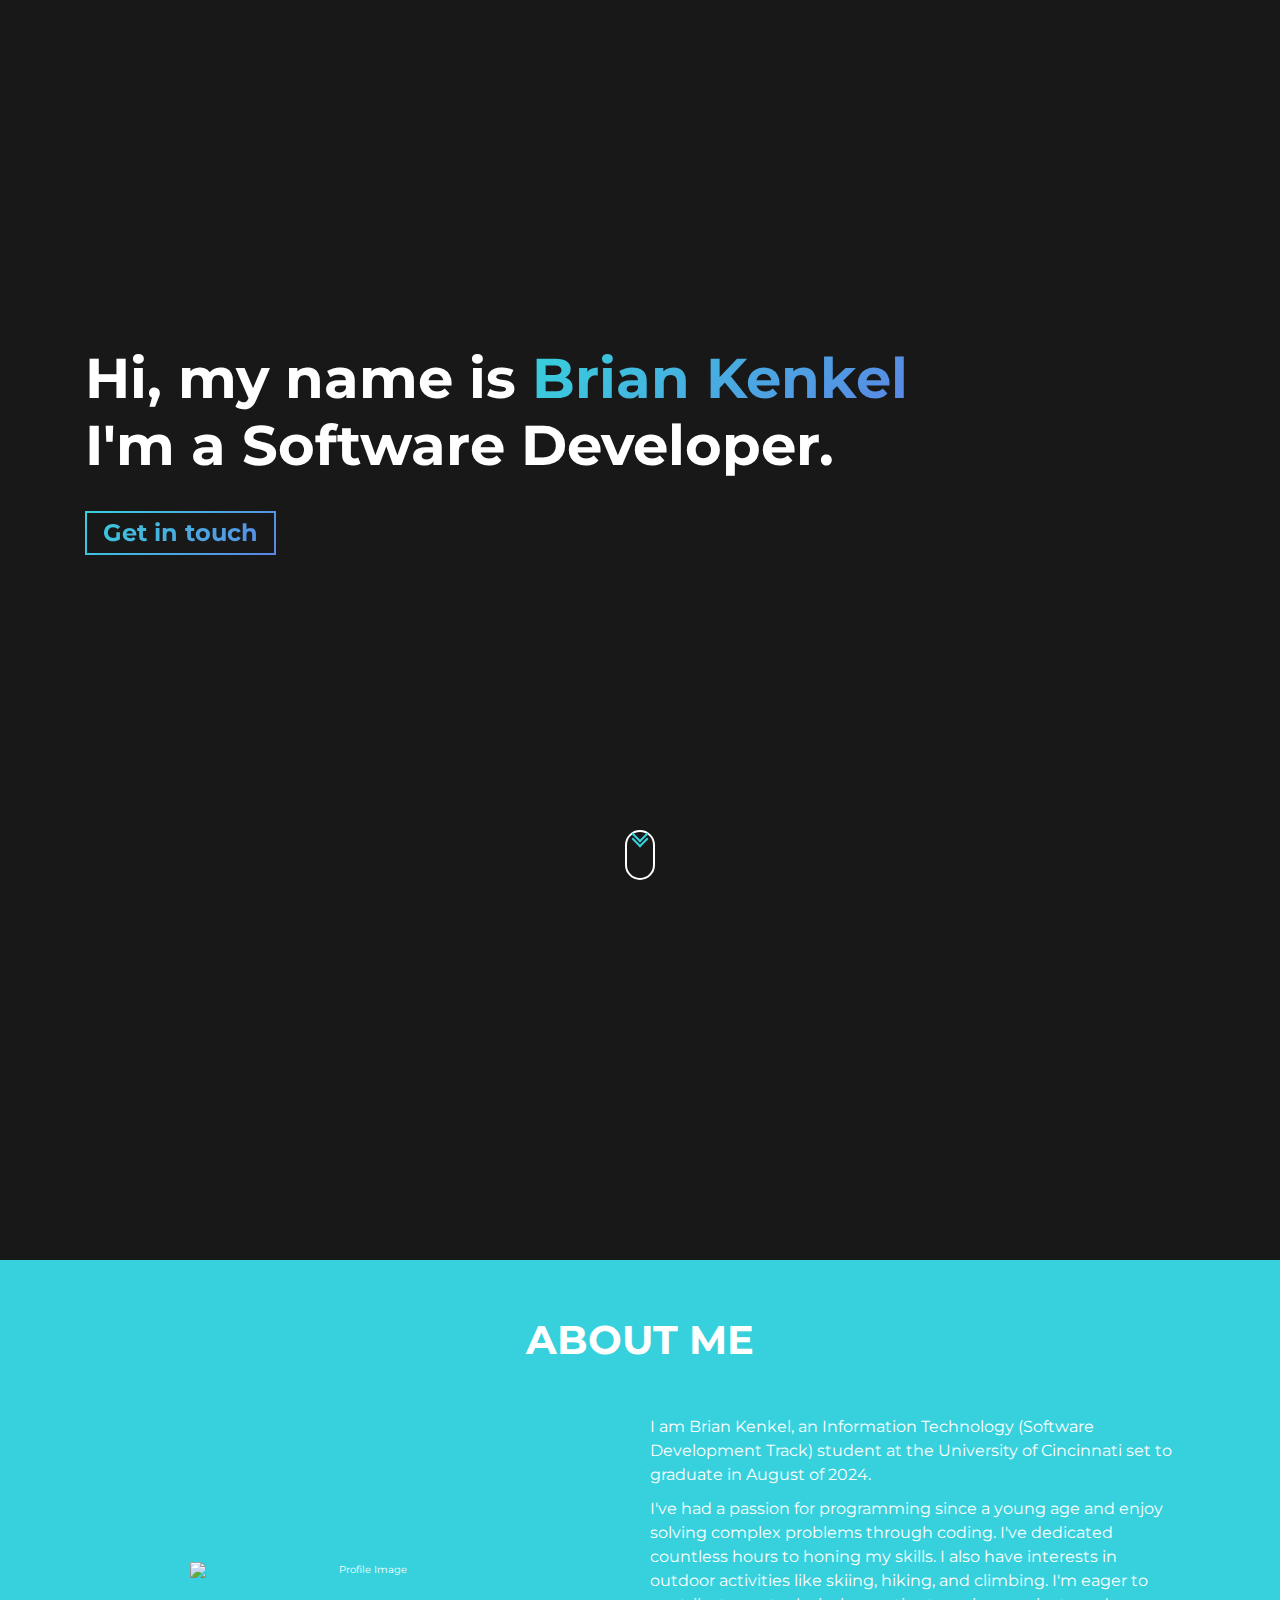
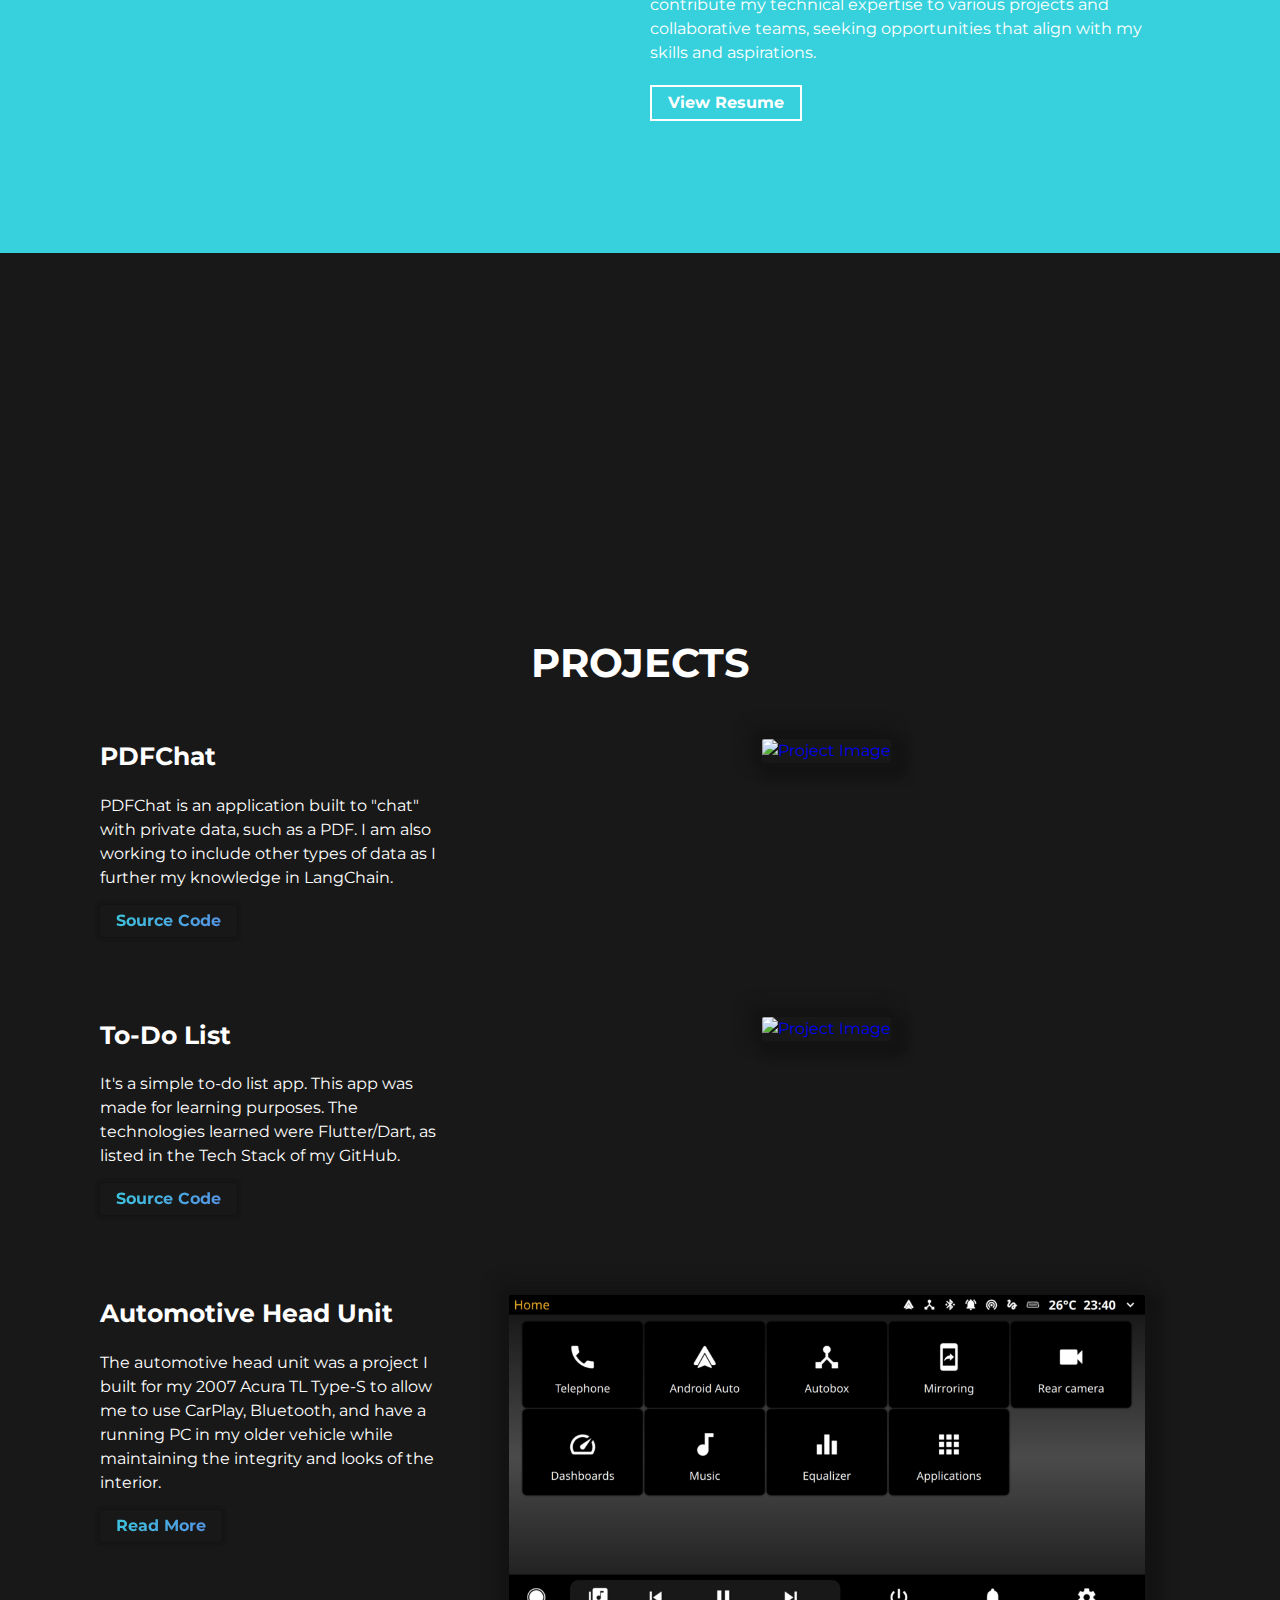
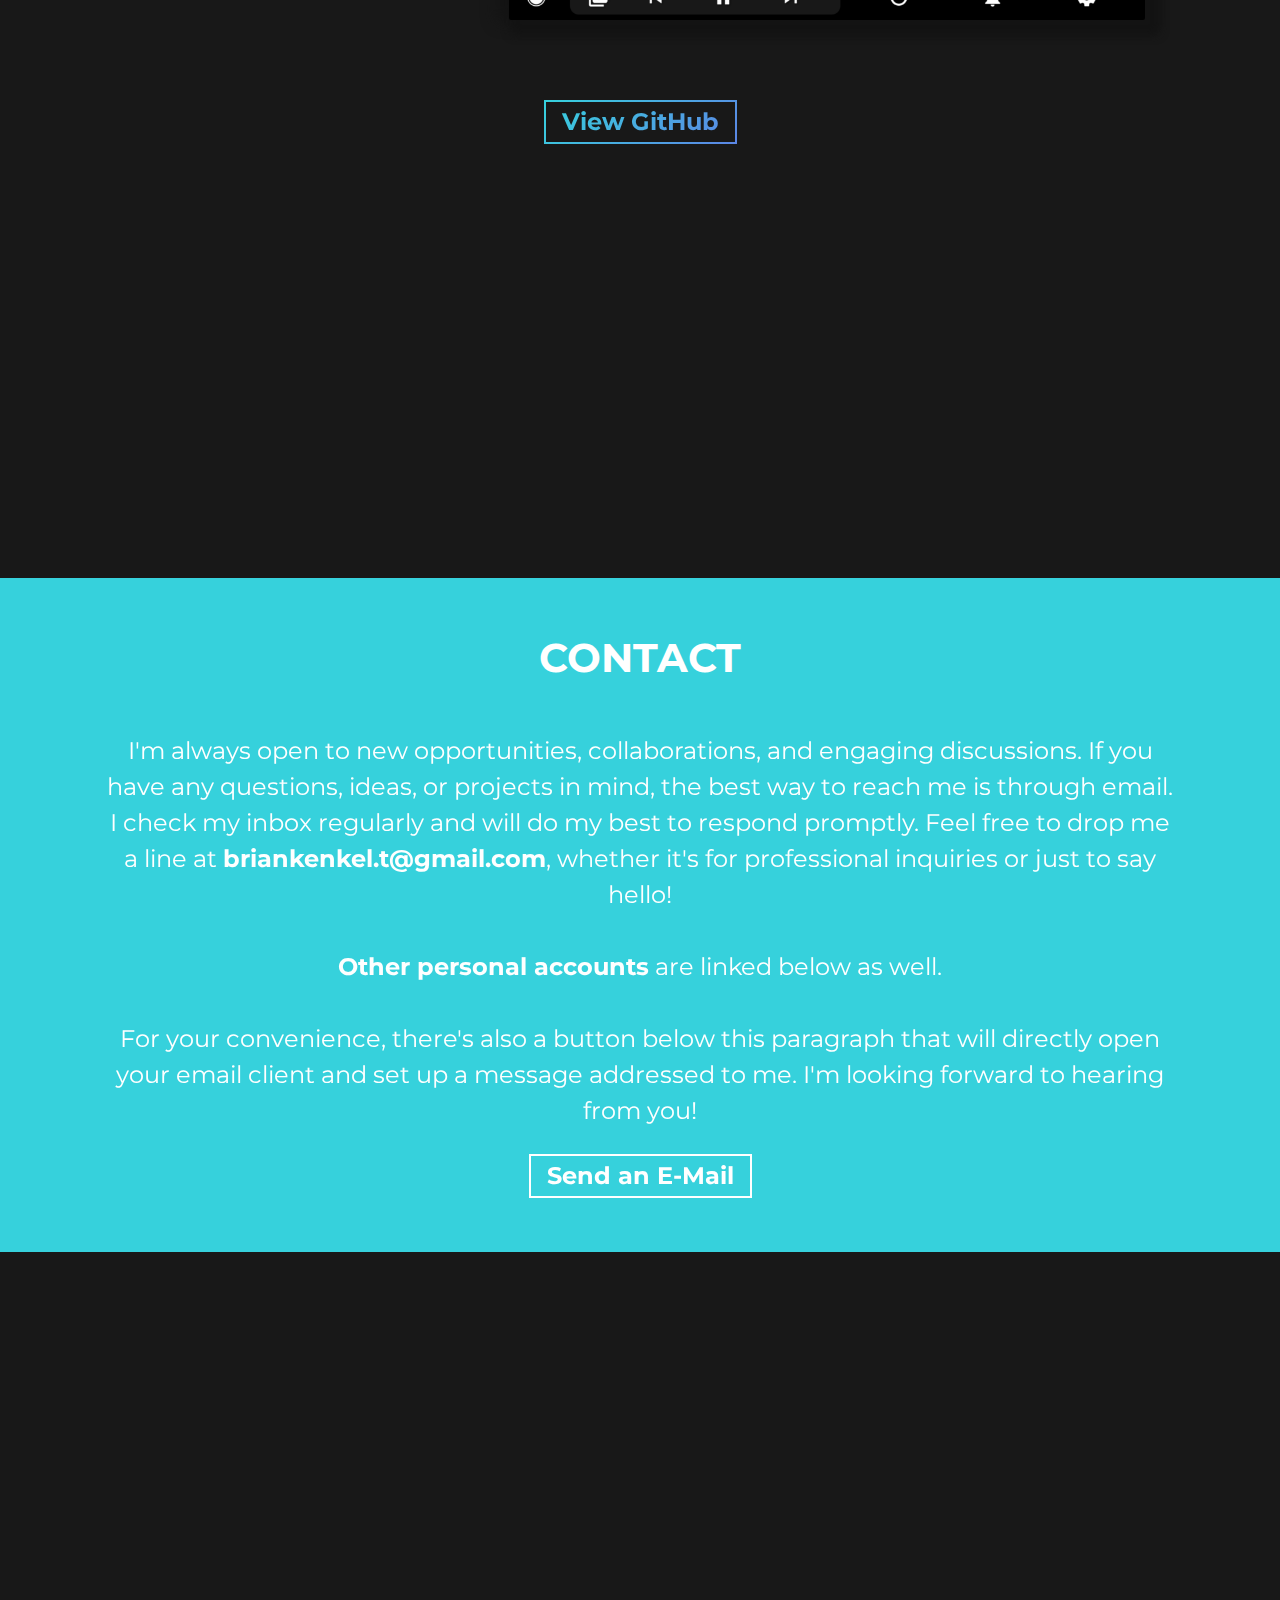
==== index.html @ a14799ef "created headunit page" ====
<!DOCTYPE html>
<html lang="en">
  <head>
    <meta charset="UTF-8" />
    <meta http-equiv="X-UA-Compatible" content="IE=edge" />
    <meta name="viewport" content="width=device-width, initial-scale=1.0" />
    <link rel="preconnect" href="https://fonts.gstatic.com" />
    <link rel="preconnect" href="https://cdnjs.cloudflare.com" />

    <title>Brian Kenkel | Software Developer</title>

    <meta name="keywords" content="bkenks, brian kenkel, C#, Python, 
    Java, SQL, HTML5, CSS, Visual Studio Code, Github/Git, 
    LangChain, Windows, Linux, Mac OS" />

    <meta name="description" content="Brian Kenkel | Software Developer" />

    <!-- tab logo  -->
    <link rel="icon" type="image/png" href="assets/code_icon.png" />

    <!-- primary color -->
    <meta name="theme-color" content="#36d1dc" />

    <!-- OPEN GRAPH / FACEBOOK -->
    <meta property="og:type" content="website" />
    <!-- url -->
    <meta property="og:url" content="https://bkenks.github.io/portfolio/" />
    <!-- title tag -->
    <meta property="og:title" content="Brian Kenkel | Software Developer" />
    <!-- Give a short description that'll show up when you/someone shares your portfolio on different platform -->
    <meta property="og:description" content="Brian Kenkel's super cool portfolio site." />
    <!-- thumbnail -->
    <meta
      property="og:image"
      content="./assets/profile_picture.jpg"
    />

    <!-- TWITTER -->
    <meta property="twitter:card" content="summary_large_image" />
    <!-- url -->
    <meta property="twitter:url" content="https://bkenks.github.io/portfolio/" />
    <!-- title -->
    <meta property="twitter:title" content="Brian Kenkel | Software Developer" />
    <!-- description -->
    <meta
      property="twitter:description"
      content="Hi, my name is Brian Kenkel and this is my portfolio site!"
    />
    <!-- thumbnail -->
    <meta
      property="twitter:image"
      content="./assets/profile_picture.jpg"
    />

    <!-- link tags -->
    <link rel="preload" as="style" href="./css/main.css" />
    <link rel="stylesheet" href="./css/main.css" />

    <!-- FontAwesome Icons link -->
    <link
      rel="stylesheet"
      href="https://cdnjs.cloudflare.com/ajax/libs/font-awesome/6.3.0/css/all.min.css"
      integrity="sha512-SzlrxWUlpfuzQ+pcUCosxcglQRNAq/DZjVsC0lE40xsADsfeQoEypE+enwcOiGjk/bSuGGKHEyjSoQ1zVisanQ=="
      crossorigin="anonymous"
      referrerpolicy="no-referrer"
    />
    <script defer src="./javascript/scrollreveal.min.js"></script>
    <script
      defer
      type="text/javascript"
      src="./javascript/scrollveal.js"
    ></script>

      <style>

        .spacer {
          aspect-ratio: 960/300;
          width: 100%;
          background-repeat: no-repeat;
          background-position: center;
          background-size: cover;
          margin: -20px 0px -20px 0px;
          border: 0px;
        }

        .wavegtb {
          background-image: url('assets/layered_waves_gtb.svg');
        }

        .wavebtg {
          background-image: url('assets/layered_waves_btg.svg');
        }

      </style>

  </head>
  <body>
    <!-- Hero Section -->
    <div id="hero">
      <section class="container">
        <h1 class="hero-title">
          Hi, my name is <span class="text-color-main name">Brian Kenkel</span>
          <br />
          I'm a Software Developer.
        </h1>
        <p class="hero-cta">
          <a class="cta-btn cta-btn--hero" href="#contact">Get in touch</a>
        </p>
      </section>
      <a href="#about" class="scroll-down-link" aria-label="scroll-down">
        <div class="scroll-down"></div
      ></a>
    </div>
    <!-- /END Hero Section -->

    <div class="spacer wavegtb"></div>
    
    <!-- About Section -->
    <section id="about">
      <div class="container">
        <h2 class="section-title">About Me</h2>
        <div class="row about-wrapper">
          <div class="about-wrapper__image">
            <img
              class="img-fluid"
              src="./assets/profile_picture.jpg"
              alt="Profile Image"
            />
          </div>
          <div class="about-wrapper__info">
            <p class="about-wrapper__info-text">
                I am Brian Kenkel, an Information Technology (Software Development Track) 
                student at the University of Cincinnati set to graduate in August of 2024.
            </p>
            <p class="about-wrapper__info-text">
                I've had a passion for programming since a young age and enjoy solving complex problems 
                through coding. I've dedicated countless hours to honing my skills. I also have 
                interests in outdoor activities like skiing, hiking, and climbing. 
                I'm eager to contribute my technical expertise to various projects 
                and collaborative teams, seeking opportunities 
                that align with my skills and aspirations.
            </p>
            <span class="about-wrapper__cta">
              <a href="resume/Brian Kenkel's Resume.pdf" class="cta-btn cta-btn--resume" target="_blank" rel="noopener noreferrer">View Resume</a>
            </span>
          </div>
        </div>
      </div>
    </section>
    <!-- /END About Section -->

    <div class="spacer wavebtg"></div>

    <!--Projects Section-->
    <section id="projects">
      <div class="container">
        <div class="project-wrapper">
          <h2 class="section-title dark-blue-text">Projects</h2>

          <!-- Each .row is a project -->
          <article class="row">
            <div class="project-wrapper__text">
              <h3 class="project-wrapper__text-title">PDFChat</h3>
              <p class="project-wrapper__text-info">
                PDFChat is an application built to "chat" with private data, such as a PDF. 
                I am also working to include other types of data as I further my knowledge 
                in LangChain.
              </p>
              <div class="project-wrapper__text-btns">
                <a href="https://github.com/bkenks/PDFChat" target="_blank" class="source-code-btn text-color-main"
                  >Source Code</a
                >
              </div>
            </div>

            <div class="project-wrapper__image">
              <a href="https://github.com/bkenks/PDFChat/blob/main/images/screenshot.png" target="_blank" rel="noopener noreferrer">
                <div class="thumbnail rounded">
                    <img
                      src="./assets/pdfchat_screenshot.png"
                      class="img-fluid"
                      alt="Project Image"
                      width="1366"
                      height="767"
                    />
                </div>
              </a>
            </div>
          </article>
          <!-- /END Project -->

          <!-- Each .row is a project -->
          <article class="row">
            <div class="project-wrapper__text">
              <h3 class="project-wrapper__text-title">To-Do List</h3>
              <p class="project-wrapper__text-info">
                It's a simple to-do list app. This app was made for learning purposes. The technologies learned were Flutter/Dart, as listed in the Tech Stack of my GitHub.
              </p>
              <div class="project-wrapper__text-btns">
                <a href="https://github.com/bkenks/TodoMobileApp" target="_blank" class="source-code-btn text-color-main"
                  >Source Code</a
                >
              </div>
            </div>

            <div class="project-wrapper__image">
              <a href="#" target="_blank" rel="noopener noreferrer">
                <div class="thumbnail">
                    <img
                      src="./assets/todo_screenshot.png"
                      class="img-fluid-mobileapp rounded"
                      alt="Project Image"
                      width="372"
                      height="767"
                    />
                </div>
              </a>
            </div>
          </article>
          <!-- /END Project -->

          <!-- Each .row is a project -->
          <article class="row">
            <div class="project-wrapper__text">
              <h3 class="project-wrapper__text-title">Automotive Head Unit</h3>
              <p class="project-wrapper__text-info">
                The automotive head unit was a project I built for my 2007 Acura TL Type-S 
                to allow me to use CarPlay, Bluetooth, and have a running PC in my older 
                vehicle while maintaining the integrity and looks of the interior.
              </p>
              <div class="project-wrapper__text-btns">
                <a href="https://github.com/bkenks/PDFChat" target="_blank" class="source-code-btn text-color-main"
                  >Read More</a
                >
              </div>
            </div>

            <div class="project-wrapper__image">
              <a href="#" target="_blank" rel="noopener noreferrer">
                <div class="thumbnail rounded">
                    <img
                      src="./assets/openauto.png"
                      class="img-fluid"
                      alt="Project Image"
                      width="1366"
                      height="767"
                    />
                </div>
              </a>
            </div>
          </article>
          <!-- /END Project -->


          <a href="https://github.com/bkenks" class="cta-btn cta-btn--github">View GitHub</a>
        </div>
      </div>
    </section>
    <!-- End Projects Section -->

    <div class="spacer wavegtb"></div>

    <!-- Contact Section -->
    <section id="contact">
      <div class="container">
        <h2 class="section-title contact">Contact</h2>
        <div class="contact-wrapper">
          <p class="contact-wrapper__text">
            I'm always open to new opportunities, collaborations, and engaging discussions. 
            If you have any questions, ideas, or projects in mind, the best way to reach me is through email. 
            I check my inbox regularly and will do my best to respond promptly. 
            Feel free to drop me a line at <b>briankenkel.t@gmail.com</b>, whether it's for professional inquiries or just to say hello! 
            <br><br><b>Other personal accounts</b> are linked below as well. <br><br>
            For your convenience, there's also a button below this paragraph that will directly open your email client and set up a message addressed to me. 
            I'm looking forward to hearing from you!
          </p>
          <a href="mailto:briankenkel.t@gmail.com" class="cta-btn cta-btn--resume">Send an E-Mail</a>
        </div>
      </div>
    </section>
    <!-- END Contact Section -->

    <div class="spacer wavebtg"></div>

    <!-- Footer Section -->
    <footer class="footer">
      <div class="container">
        <a href="#hero" class="back-to-top" aria-label="go back to top">
          <i class="fa fa-angle-up fa-2x" aria-hidden="true"></i>
        </a>
        <div class="social-links">
          <a
            href="https://www.instagram.com/_briankenkel/"
            target="_blank"
            rel="noopener noreferrer"
            aria-label="instagram"
          >
            <i class="fa-brands fa-instagram"></i>
          </a>
          <a
            href="https://www.linkedin.com/in/briankenkel/"
            target="_blank"
            rel="noopener noreferrer"
            aria-label="linkedin"
          >
            <i class="fa-brands fa-linkedin"></i>
          </a>
          <a
            href="https://github.com/bkenks"
            target="_blank"
            rel="noopener noreferrer"
            aria-label="github"
          >
            <i class="fa-brands fa-github"></i>
          </a>
        </div>
      </div>
    </footer>
    <!-- END Footer Section -->

    <script>
      document.getElementById("year").textContent = new Date().getFullYear()
    </script>
    <script src="./javascript/vanilla-tilt.min.js"></script>
    <script type="text/javascript" src="./javascript/valtilt.js"></script>
    <script type="text/javascript" src="https://res.cloudinary.com/veseylab/raw/upload/v1684982764/magicmouse-2.0.0.cdn.min.js"></script>
    <script type="text/javascript">
            options = {
            "cursorOuter": "circle-basic",
            "hoverEffect": "circle-move",
            "hoverItemMove": false,
            "defaultCursor": false,
            "outerWidth": 30,
            "outerHeight": 30
              };
            magicMouse(options);
    </script>
  </body>
</html>
---- css/main.css ----
@import"https://fonts.googleapis.com/css2?family=Montserrat:wght@400;700&display=swap";*{cursor:none !important;margin:0;padding:0;box-sizing:border-box;font-family:"Montserrat",sans-serif}html{font-size:62.5%;scroll-behavior:smooth}body{text-align:center;line-height:1.5;background-color:#181818}h1{font-weight:700}p,a{font-size:1.6rem}a{text-decoration:none}a:hover{transition:all .3s ease-in-out}.section-title{margin-bottom:4.5rem;font-size:4rem;text-transform:uppercase}@media(max-width: 37.5em){.section-title{font-size:2.8rem}}.dark-blue-color{color:#272341}.text-color-main{color:#36d1dc;-webkit-text-fill-color:#36d1dc}@supports((-webkit-background-clip: text) or (background-clip: text)) or (-webkit-background-clip: text){.text-color-main{background-image:linear-gradient(135deg, #36d1dc 0%, #5b86e5 100%);-webkit-background-clip:text;background-clip:text;-webkit-text-fill-color:rgba(0,0,0,0);color:rgba(0,0,0,0)}}@media(max-width: 37.5em){.text-color-main{margin:0;background-image:none;-webkit-text-fill-color:#36d1dc;box-shadow:none}}.cta-btn{display:inline-block;position:relative;padding:.8rem 1.6rem;font-weight:bold;line-height:1;z-index:1;overflow:hidden;border-radius:3px;transition:all cubic-bezier(0.19, 1, 0.22, 1) .6s}.cta-btn:hover{box-shadow:1.5px 1.5px 3px rgba(174,174,192,.4),-1px -1px 3px #fff}@media(max-width: 37.5em){.cta-btn:hover{box-shadow:none}}.cta-btn::after{content:"";display:block;position:absolute;background-image:linear-gradient(135deg, #36d1dc 0%, #5b86e5 100%);width:0px;height:100%;left:0;top:0;z-index:-1;transition:all cubic-bezier(0.19, 1, 0.22, 1) .6s}@media(max-width: 37.5em){.cta-btn::after{width:0;height:0;background-image:none}}.source-code-btn{display:inline-block;position:relative;padding:.8rem 1.6rem;font-weight:bold;line-height:1;z-index:1;overflow:hidden;border-radius:3px;box-shadow:0px 0px 4px #131313,0px 0px 4px #141414;transition:all cubic-bezier(0.19, 1, 0.22, 1) .6s}.source-code-btn:hover{box-shadow:7px 7px 10px #131313,-7px -7px 10px #141414;transform:scale(1.01) translateY(-0.5px)}.source-code-btn::after{content:"";display:block;position:absolute;background-image:linear-gradient(135deg, #36d1dc 0%, #5b86e5 100%);width:0px;height:100%;left:0;top:0;z-index:-1;transition:all cubic-bezier(0.19, 1, 0.22, 1) .6s}.cta-btn--hero{color:#36d1dc;-webkit-text-fill-color:#36d1dc;border:2px solid rgba(0,0,0,0);-o-border-image:linear-gradient(135deg, #36d1dc 0%, #5b86e5 100%);border-image:linear-gradient(135deg, #36d1dc 0%, #5b86e5 100%);border-image-slice:1}@supports((-webkit-background-clip: text) or (background-clip: text)) or (-webkit-background-clip: text){.cta-btn--hero{background-image:linear-gradient(135deg, #36d1dc 0%, #5b86e5 100%);-webkit-background-clip:text;background-clip:text;-webkit-text-fill-color:rgba(0,0,0,0);color:rgba(0,0,0,0)}}@media screen and (-ms-high-contrast: active),screen and (-ms-high-contrast: none){.cta-btn--hero{color:#36d1dc}.cta-btn--hero:hover{color:#fff}}@media(max-width: 37.5em){.cta-btn--hero{background-image:none;border:2px solid #36d1dc;box-shadow:none;-webkit-text-fill-color:#36d1dc}}.cta-btn--hero::after{height:410%;width:150%;transform:translate(-98%, -25%) rotate(45deg)}.cta-btn--hero:hover{-webkit-text-fill-color:#fff;text-decoration:none}@media(max-width: 37.5em){.cta-btn--hero:hover{-webkit-text-fill-color:#5b86e5}}.cta-btn--hero:hover::after{transform:translate(-9%, -25%) rotate(45deg)}.cta-btn--resume{border-radius:0;color:#fff;border:2px solid #fff}.cta-btn--resume::after{background:#fff}.cta-btn--resume:hover{color:#36d1dc;text-decoration:none;box-shadow:none}@media(max-width: 37.5em){.cta-btn--resume:hover{color:#fff}}.cta-btn--resume:hover::after{width:100%}.cta-btn--projects{box-shadow:inset 1px 1px 2px 2px rgba(174,174,192,.15),inset -2px -2px 2px rgba(255,255,255,.7);border:2px solid rgba(0,0,0,0)}@media(max-width: 37.5em){.cta-btn--projects{border:none;box-shadow:1.5px 1.5px 3px rgba(174,174,192,.4),-1px -1px 3px #fff}}.cta-btn--projects::after{height:250%;width:130%}.cta-btn--projects::after{transform:translate(-98%, -30%) rotate(45deg)}.cta-btn--projects:hover{box-shadow:1.5px 1.5px 3px rgba(174,174,192,.4),-1px -1px 3px #fff}.cta-btn--projects:hover::after{transform:translate(-12%, -30%) rotate(45deg)}.cta-btn--github{color:#36d1dc;-webkit-text-fill-color:#36d1dc;font-size:x-large;border:2px solid rgba(0,0,0,0);-o-border-image:linear-gradient(135deg, #36d1dc 0%, #5b86e5 100%);border-image:linear-gradient(135deg, #36d1dc 0%, #5b86e5 100%);border-image-slice:1}@supports((-webkit-background-clip: text) or (background-clip: text)) or (-webkit-background-clip: text){.cta-btn--github{background-image:linear-gradient(135deg, #36d1dc 0%, #5b86e5 100%);-webkit-background-clip:text;background-clip:text;-webkit-text-fill-color:rgba(0,0,0,0);color:rgba(0,0,0,0)}}@media screen and (-ms-high-contrast: active),screen and (-ms-high-contrast: none){.cta-btn--github{color:#36d1dc}.cta-btn--github:hover{color:#fff}}@media(max-width: 37.5em){.cta-btn--github{background-image:none;border:2px solid #36d1dc;box-shadow:none;-webkit-text-fill-color:#36d1dc}}.cta-btn--github::after{height:410%;width:150%;transform:translate(-98%, -25%) rotate(45deg)}.cta-btn--github:hover{-webkit-text-fill-color:#fff;text-decoration:none}@media(max-width: 37.5em){.cta-btn--github:hover{-webkit-text-fill-color:#5b86e5}}.cta-btn--github:hover::after{transform:translate(-9%, -25%) rotate(45deg)}.footer{background-color:#181818;padding:4.8rem 0}.footer__text{font-size:1.3rem;color:#b3b3b3}.footer__text a{font-size:1.3rem;color:#bfbfbf;transition:all .2s ease-in-out;display:inline-block}.footer__text a:hover,.footer__text a:active{color:#36d1dc}.footer hr{margin:1rem auto;border:0;width:50%;border-top:2px solid rgba(255,255,255,.1)}.social-links{display:flex;justify-content:center}.social-links a{font-size:3rem;display:flex;flex-direction:column;justify-content:center;color:#fff;width:5rem;height:5rem;margin:1.6rem 1.6rem;transition:all ease .2s}.social-links a i{transition:all ease-in-out .2s}.social-links a:hover{transform:scale(1.1) translateY(-2px)}.social-links a:hover .fa-instagram{color:#c13584}.social-links a:hover .fa-linkedin{color:#4875b4}.social-links a:hover .fa-github{color:#452d61}.back-to-top i{color:#fff;margin:1rem 0 1.6rem;transition:all 200ms ease}.back-to-top i:hover{transform:translateY(-2px)}section{padding:5rem 0rem}@media(max-width: 37.5em){section{border:none;padding-left:1rem;padding-right:1rem}}section .row{display:grid;gap:2rem;grid-template-columns:1fr 2fr;grid-template-rows:1fr;padding:0 1.5rem}@media(max-width: 56.25em){section .row{grid-template-columns:1fr;grid-template-rows:auto}}@media(max-width: 37.5em){section .row{padding:0}}section .row p+p{margin-top:1rem}section .row span{margin-top:2rem}.container{width:100%;padding:0 1.5rem;margin:0 auto;max-width:1140px}@media(max-width: 75em){.container{max-width:960px;width:100%}}@media(max-width: 56.25em){.container{max-width:720px;width:100%;justify-content:center}}@media(max-width: 48em){.container{max-width:720px;width:100%}}@media(max-width: 37.5em){.container{max-width:540px;width:100%}}#about{background-color:#36d1dc;color:#fff;height:100%;padding-bottom:10%}@media(max-width: 75em){#about{height:100%;-webkit-clip-path:none;clip-path:none}}#about .about-wrapper{grid-template-columns:1fr 1fr}@media(max-width: 37.5em){#about .about-wrapper{padding-bottom:5rem;grid-template-columns:1fr}}#about .about-wrapper__image{display:flex;height:100%;align-items:center;justify-content:center}#about .about-wrapper__image img{max-width:350px;width:100%;border-radius:2%}@media(max-width: 75em){#about .about-wrapper__image{height:100%}}@media(max-width: 48em){#about .about-wrapper__image{padding-bottom:4rem}}#about .about-wrapper__info{display:flex;height:100%;justify-content:center;flex-direction:column;text-align:left}@media(max-width: 48em){#about .about-wrapper__info{align-items:center;text-align:center}}#contact{background-color:#36d1dc;margin-top:-15rem;margin-bottom:-1px;color:#fff}@media(max-width: 75em){#contact{padding:10rem 0;margin-top:0;-webkit-clip-path:none;clip-path:none}}#contact .contact-wrapper{margin-top:3.2rem;padding:0 2rem;backface-visibility:hidden}#contact .contact-wrapper__text{margin-bottom:2.5rem}#contact .contact-wrapper__text,#contact .contact-wrapper a{font-size:2.4rem}@media(max-width: 37.5em){#contact .contact-wrapper__text,#contact .contact-wrapper a{font-size:2rem}}#hero{min-height:100vh;height:100vh;display:flex;align-items:center;background:#181818;font-weight:400;color:#fff;padding:0rem 5.6rem;top:0;left:0;bottom:0;right:0;z-index:-1;line-height:1.2;animation:hidden 1000ms linear forwards}@media(max-width: 56.25em){#hero{justify-content:center}}@media(max-width: 37.5em){#hero{padding:0rem 1.6rem}}#hero .hero-title{font-size:5.6rem;font-weight:700;margin-bottom:3.2rem;text-align:left}#hero .hero-title span{margin:0;display:inline-block}@media(max-width: 75em){#hero .hero-title{font-size:4rem}}@media(max-width: 56.25em){#hero .hero-title{font-size:3.6rem;text-align:center}}@media(max-width: 37.5em){#hero .hero-title{font-size:3.5rem;line-height:1.5}}@media(max-width: 20em){#hero .hero-title{font-size:2.8rem}}#hero .hero-cta{display:flex}@media(max-width: 56.25em){#hero .hero-cta{justify-content:center}}#hero .hero-cta a{font-size:2.4rem}@media(max-width: 37.5em){#hero .hero-cta a{font-size:2rem}}.scroll-down-link{position:absolute;left:50%;bottom:20px;transform:translateX(-50%)}.scroll-down{height:50px;width:30px;border:2px solid #fff;border-radius:50px;cursor:pointer}.scroll-down::before,.scroll-down::after{height:10px;width:10px;content:"";position:absolute;top:20%;left:50%;border:2px solid #36d1dc;transform:translate(-50%, -100%) rotate(45deg);border-top:none;border-left:none;animation:scroll-down 1s ease-in-out infinite}.scroll-down::after{top:30%;animation-delay:.3s}@keyframes hidden{0%{opacity:0}50%{opacity:0}100%{opacity:1}}@keyframes scroll-down{0%{opacity:0}30%{opacity:1}60%{opacity:1}100%{opacity:0;top:90%}}#projects{background-color:#181818;color:#fff;margin-top:-15rem;padding-top:15rem}@media(max-width: 75em){#projects{margin-top:0;padding-top:5rem}}@media(max-width: 37.5em){#projects{padding-bottom:15rem}}#projects .project-wrapper{margin-bottom:15rem}@media(max-width: 37.5em){#projects .project-wrapper{margin-bottom:0rem}}#projects .project-wrapper .row{margin:0;margin-bottom:8rem}@media(max-width: 37.5em){#projects .project-wrapper .row{margin-bottom:4rem}}#projects .project-wrapper__text{width:100%;text-align:left}@media(max-width: 75em){#projects .project-wrapper__text{margin-bottom:4.8rem}}@media(max-width: 37.5em){#projects .project-wrapper__text{margin-bottom:2.5rem}}#projects .project-wrapper__text-title{font-weight:bold;margin-bottom:1.8rem;font-size:2.5rem}@media(max-width: 37.5em){#projects .project-wrapper__text-title{font-size:2rem}}#projects .project-wrapper__text-info{margin-bottom:1.5rem}#projects .project-wrapper__text-btns{width:100%;display:flex;align-items:center;flex-wrap:wrap}#projects .project-wrapper__image{width:90%;margin:0 auto}@media(max-width: 75em){#projects .project-wrapper__image{width:100%;margin:0}}#projects .project-wrapper__image .thumbnail .img-fluid{width:100%;height:auto;vertical-align:middle;border-radius:2px;border:none;box-shadow:8px 8px 9px 7px #131313,-5px -5px 15px 7px #141414}#projects .project-wrapper__image .thumbnail .img-fluid-mobileapp{width:35%;height:auto;vertical-align:middle;border-radius:2px;border:none;box-shadow:8px 8px 9px 7px #131313,-5px -5px 15px 7px #141414}@media(max-width: 75em){#projects .project-wrapper__image .thumbnail .img-fluid-mobileapp{width:100%;max-width:200px;margin:0}}@media(max-width: 37.5em){#projects .project-wrapper__image .thumbnail{box-shadow:none;border:2px;margin-bottom:3.2rem;transform:none}}
---- css/main.css ----
@import"https://fonts.googleapis.com/css2?family=Montserrat:wght@400;700&display=swap";*{cursor:none !important;margin:0;padding:0;box-sizing:border-box;font-family:"Montserrat",sans-serif}html{font-size:62.5%;scroll-behavior:smooth}body{text-align:center;line-height:1.5;background-color:#181818}h1{font-weight:700}p,a{font-size:1.6rem}a{text-decoration:none}a:hover{transition:all .3s ease-in-out}.section-title{margin-bottom:4.5rem;font-size:4rem;text-transform:uppercase}@media(max-width: 37.5em){.section-title{font-size:2.8rem}}.dark-blue-color{color:#272341}.text-color-main{color:#36d1dc;-webkit-text-fill-color:#36d1dc}@supports((-webkit-background-clip: text) or (background-clip: text)) or (-webkit-background-clip: text){.text-color-main{background-image:linear-gradient(135deg, #36d1dc 0%, #5b86e5 100%);-webkit-background-clip:text;background-clip:text;-webkit-text-fill-color:rgba(0,0,0,0);color:rgba(0,0,0,0)}}@media(max-width: 37.5em){.text-color-main{margin:0;background-image:none;-webkit-text-fill-color:#36d1dc;box-shadow:none}}.cta-btn{display:inline-block;position:relative;padding:.8rem 1.6rem;font-weight:bold;line-height:1;z-index:1;overflow:hidden;border-radius:3px;transition:all cubic-bezier(0.19, 1, 0.22, 1) .6s}.cta-btn:hover{box-shadow:1.5px 1.5px 3px rgba(174,174,192,.4),-1px -1px 3px #fff}@media(max-width: 37.5em){.cta-btn:hover{box-shadow:none}}.cta-btn::after{content:"";display:block;position:absolute;background-image:linear-gradient(135deg, #36d1dc 0%, #5b86e5 100%);width:0px;height:100%;left:0;top:0;z-index:-1;transition:all cubic-bezier(0.19, 1, 0.22, 1) .6s}@media(max-width: 37.5em){.cta-btn::after{width:0;height:0;background-image:none}}.source-code-btn{display:inline-block;position:relative;padding:.8rem 1.6rem;font-weight:bold;line-height:1;z-index:1;overflow:hidden;border-radius:3px;box-shadow:0px 0px 4px #131313,0px 0px 4px #141414;transition:all cubic-bezier(0.19, 1, 0.22, 1) .6s}.source-code-btn:hover{box-shadow:7px 7px 10px #131313,-7px -7px 10px #141414;transform:scale(1.01) translateY(-0.5px)}.source-code-btn::after{content:"";display:block;position:absolute;background-image:linear-gradient(135deg, #36d1dc 0%, #5b86e5 100%);width:0px;height:100%;left:0;top:0;z-index:-1;transition:all cubic-bezier(0.19, 1, 0.22, 1) .6s}.cta-btn--hero{color:#36d1dc;-webkit-text-fill-color:#36d1dc;border:2px solid rgba(0,0,0,0);-o-border-image:linear-gradient(135deg, #36d1dc 0%, #5b86e5 100%);border-image:linear-gradient(135deg, #36d1dc 0%, #5b86e5 100%);border-image-slice:1}@supports((-webkit-background-clip: text) or (background-clip: text)) or (-webkit-background-clip: text){.cta-btn--hero{background-image:linear-gradient(135deg, #36d1dc 0%, #5b86e5 100%);-webkit-background-clip:text;background-clip:text;-webkit-text-fill-color:rgba(0,0,0,0);color:rgba(0,0,0,0)}}@media screen and (-ms-high-contrast: active),screen and (-ms-high-contrast: none){.cta-btn--hero{color:#36d1dc}.cta-btn--hero:hover{color:#fff}}@media(max-width: 37.5em){.cta-btn--hero{background-image:none;border:2px solid #36d1dc;box-shadow:none;-webkit-text-fill-color:#36d1dc}}.cta-btn--hero::after{height:410%;width:150%;transform:translate(-98%, -25%) rotate(45deg)}.cta-btn--hero:hover{-webkit-text-fill-color:#fff;text-decoration:none}@media(max-width: 37.5em){.cta-btn--hero:hover{-webkit-text-fill-color:#5b86e5}}.cta-btn--hero:hover::after{transform:translate(-9%, -25%) rotate(45deg)}.cta-btn--resume{border-radius:0;color:#fff;border:2px solid #fff}.cta-btn--resume::after{background:#fff}.cta-btn--resume:hover{color:#36d1dc;text-decoration:none;box-shadow:none}@media(max-width: 37.5em){.cta-btn--resume:hover{color:#fff}}.cta-btn--resume:hover::after{width:100%}.cta-btn--projects{box-shadow:inset 1px 1px 2px 2px rgba(174,174,192,.15),inset -2px -2px 2px rgba(255,255,255,.7);border:2px solid rgba(0,0,0,0)}@media(max-width: 37.5em){.cta-btn--projects{border:none;box-shadow:1.5px 1.5px 3px rgba(174,174,192,.4),-1px -1px 3px #fff}}.cta-btn--projects::after{height:250%;width:130%}.cta-btn--projects::after{transform:translate(-98%, -30%) rotate(45deg)}.cta-btn--projects:hover{box-shadow:1.5px 1.5px 3px rgba(174,174,192,.4),-1px -1px 3px #fff}.cta-btn--projects:hover::after{transform:translate(-12%, -30%) rotate(45deg)}.cta-btn--github{color:#36d1dc;-webkit-text-fill-color:#36d1dc;font-size:x-large;border:2px solid rgba(0,0,0,0);-o-border-image:linear-gradient(135deg, #36d1dc 0%, #5b86e5 100%);border-image:linear-gradient(135deg, #36d1dc 0%, #5b86e5 100%);border-image-slice:1}@supports((-webkit-background-clip: text) or (background-clip: text)) or (-webkit-background-clip: text){.cta-btn--github{background-image:linear-gradient(135deg, #36d1dc 0%, #5b86e5 100%);-webkit-background-clip:text;background-clip:text;-webkit-text-fill-color:rgba(0,0,0,0);color:rgba(0,0,0,0)}}@media screen and (-ms-high-contrast: active),screen and (-ms-high-contrast: none){.cta-btn--github{color:#36d1dc}.cta-btn--github:hover{color:#fff}}@media(max-width: 37.5em){.cta-btn--github{background-image:none;border:2px solid #36d1dc;box-shadow:none;-webkit-text-fill-color:#36d1dc}}.cta-btn--github::after{height:410%;width:150%;transform:translate(-98%, -25%) rotate(45deg)}.cta-btn--github:hover{-webkit-text-fill-color:#fff;text-decoration:none}@media(max-width: 37.5em){.cta-btn--github:hover{-webkit-text-fill-color:#5b86e5}}.cta-btn--github:hover::after{transform:translate(-9%, -25%) rotate(45deg)}.footer{background-color:#181818;padding:4.8rem 0}.footer__text{font-size:1.3rem;color:#b3b3b3}.footer__text a{font-size:1.3rem;color:#bfbfbf;transition:all .2s ease-in-out;display:inline-block}.footer__text a:hover,.footer__text a:active{color:#36d1dc}.footer hr{margin:1rem auto;border:0;width:50%;border-top:2px solid rgba(255,255,255,.1)}.social-links{display:flex;justify-content:center}.social-links a{font-size:3rem;display:flex;flex-direction:column;justify-content:center;color:#fff;width:5rem;height:5rem;margin:1.6rem 1.6rem;transition:all ease .2s}.social-links a i{transition:all ease-in-out .2s}.social-links a:hover{transform:scale(1.1) translateY(-2px)}.social-links a:hover .fa-instagram{color:#c13584}.social-links a:hover .fa-linkedin{color:#4875b4}.social-links a:hover .fa-github{color:#452d61}.back-to-top i{color:#fff;margin:1rem 0 1.6rem;transition:all 200ms ease}.back-to-top i:hover{transform:translateY(-2px)}section{padding:5rem 0rem}@media(max-width: 37.5em){section{border:none;padding-left:1rem;padding-right:1rem}}section .row{display:grid;gap:2rem;grid-template-columns:1fr 2fr;grid-template-rows:1fr;padding:0 1.5rem}@media(max-width: 56.25em){section .row{grid-template-columns:1fr;grid-template-rows:auto}}@media(max-width: 37.5em){section .row{padding:0}}section .row p+p{margin-top:1rem}section .row span{margin-top:2rem}.container{width:100%;padding:0 1.5rem;margin:0 auto;max-width:1140px}@media(max-width: 75em){.container{max-width:960px;width:100%}}@media(max-width: 56.25em){.container{max-width:720px;width:100%;justify-content:center}}@media(max-width: 48em){.container{max-width:720px;width:100%}}@media(max-width: 37.5em){.container{max-width:540px;width:100%}}#about{background-color:#36d1dc;color:#fff;height:100%;padding-bottom:10%}@media(max-width: 75em){#about{height:100%;-webkit-clip-path:none;clip-path:none}}#about .about-wrapper{grid-template-columns:1fr 1fr}@media(max-width: 37.5em){#about .about-wrapper{padding-bottom:5rem;grid-template-columns:1fr}}#about .about-wrapper__image{display:flex;height:100%;align-items:center;justify-content:center}#about .about-wrapper__image img{max-width:350px;width:100%;border-radius:2%}@media(max-width: 75em){#about .about-wrapper__image{height:100%}}@media(max-width: 48em){#about .about-wrapper__image{padding-bottom:4rem}}#about .about-wrapper__info{display:flex;height:100%;justify-content:center;flex-direction:column;text-align:left}@media(max-width: 48em){#about .about-wrapper__info{align-items:center;text-align:center}}#contact{background-color:#36d1dc;margin-top:-15rem;margin-bottom:-1px;color:#fff}@media(max-width: 75em){#contact{padding:10rem 0;margin-top:0;-webkit-clip-path:none;clip-path:none}}#contact .contact-wrapper{margin-top:3.2rem;padding:0 2rem;backface-visibility:hidden}#contact .contact-wrapper__text{margin-bottom:2.5rem}#contact .contact-wrapper__text,#contact .contact-wrapper a{font-size:2.4rem}@media(max-width: 37.5em){#contact .contact-wrapper__text,#contact .contact-wrapper a{font-size:2rem}}#hero{min-height:100vh;height:100vh;display:flex;align-items:center;background:#181818;font-weight:400;color:#fff;padding:0rem 5.6rem;top:0;left:0;bottom:0;right:0;z-index:-1;line-height:1.2;animation:hidden 1000ms linear forwards}@media(max-width: 56.25em){#hero{justify-content:center}}@media(max-width: 37.5em){#hero{padding:0rem 1.6rem}}#hero .hero-title{font-size:5.6rem;font-weight:700;margin-bottom:3.2rem;text-align:left}#hero .hero-title span{margin:0;display:inline-block}@media(max-width: 75em){#hero .hero-title{font-size:4rem}}@media(max-width: 56.25em){#hero .hero-title{font-size:3.6rem;text-align:center}}@media(max-width: 37.5em){#hero .hero-title{font-size:3.5rem;line-height:1.5}}@media(max-width: 20em){#hero .hero-title{font-size:2.8rem}}#hero .hero-cta{display:flex}@media(max-width: 56.25em){#hero .hero-cta{justify-content:center}}#hero .hero-cta a{font-size:2.4rem}@media(max-width: 37.5em){#hero .hero-cta a{font-size:2rem}}.scroll-down-link{position:absolute;left:50%;bottom:20px;transform:translateX(-50%)}.scroll-down{height:50px;width:30px;border:2px solid #fff;border-radius:50px;cursor:pointer}.scroll-down::before,.scroll-down::after{height:10px;width:10px;content:"";position:absolute;top:20%;left:50%;border:2px solid #36d1dc;transform:translate(-50%, -100%) rotate(45deg);border-top:none;border-left:none;animation:scroll-down 1s ease-in-out infinite}.scroll-down::after{top:30%;animation-delay:.3s}@keyframes hidden{0%{opacity:0}50%{opacity:0}100%{opacity:1}}@keyframes scroll-down{0%{opacity:0}30%{opacity:1}60%{opacity:1}100%{opacity:0;top:90%}}#projects{background-color:#181818;color:#fff;margin-top:-15rem;padding-top:15rem}@media(max-width: 75em){#projects{margin-top:0;padding-top:5rem}}@media(max-width: 37.5em){#projects{padding-bottom:15rem}}#projects .project-wrapper{margin-bottom:15rem}@media(max-width: 37.5em){#projects .project-wrapper{margin-bottom:0rem}}#projects .project-wrapper .row{margin:0;margin-bottom:8rem}@media(max-width: 37.5em){#projects .project-wrapper .row{margin-bottom:4rem}}#projects .project-wrapper__text{width:100%;text-align:left}@media(max-width: 75em){#projects .project-wrapper__text{margin-bottom:4.8rem}}@media(max-width: 37.5em){#projects .project-wrapper__text{margin-bottom:2.5rem}}#projects .project-wrapper__text-title{font-weight:bold;margin-bottom:1.8rem;font-size:2.5rem}@media(max-width: 37.5em){#projects .project-wrapper__text-title{font-size:2rem}}#projects .project-wrapper__text-info{margin-bottom:1.5rem}#projects .project-wrapper__text-btns{width:100%;display:flex;align-items:center;flex-wrap:wrap}#projects .project-wrapper__image{width:90%;margin:0 auto}@media(max-width: 75em){#projects .project-wrapper__image{width:100%;margin:0}}#projects .project-wrapper__image .thumbnail .img-fluid{width:100%;height:auto;vertical-align:middle;border-radius:2px;border:none;box-shadow:8px 8px 9px 7px #131313,-5px -5px 15px 7px #141414}#projects .project-wrapper__image .thumbnail .img-fluid-mobileapp{width:35%;height:auto;vertical-align:middle;border-radius:2px;border:none;box-shadow:8px 8px 9px 7px #131313,-5px -5px 15px 7px #141414}@media(max-width: 75em){#projects .project-wrapper__image .thumbnail .img-fluid-mobileapp{width:100%;max-width:200px;margin:0}}@media(max-width: 37.5em){#projects .project-wrapper__image .thumbnail{box-shadow:none;border:2px;margin-bottom:3.2rem;transform:none}}
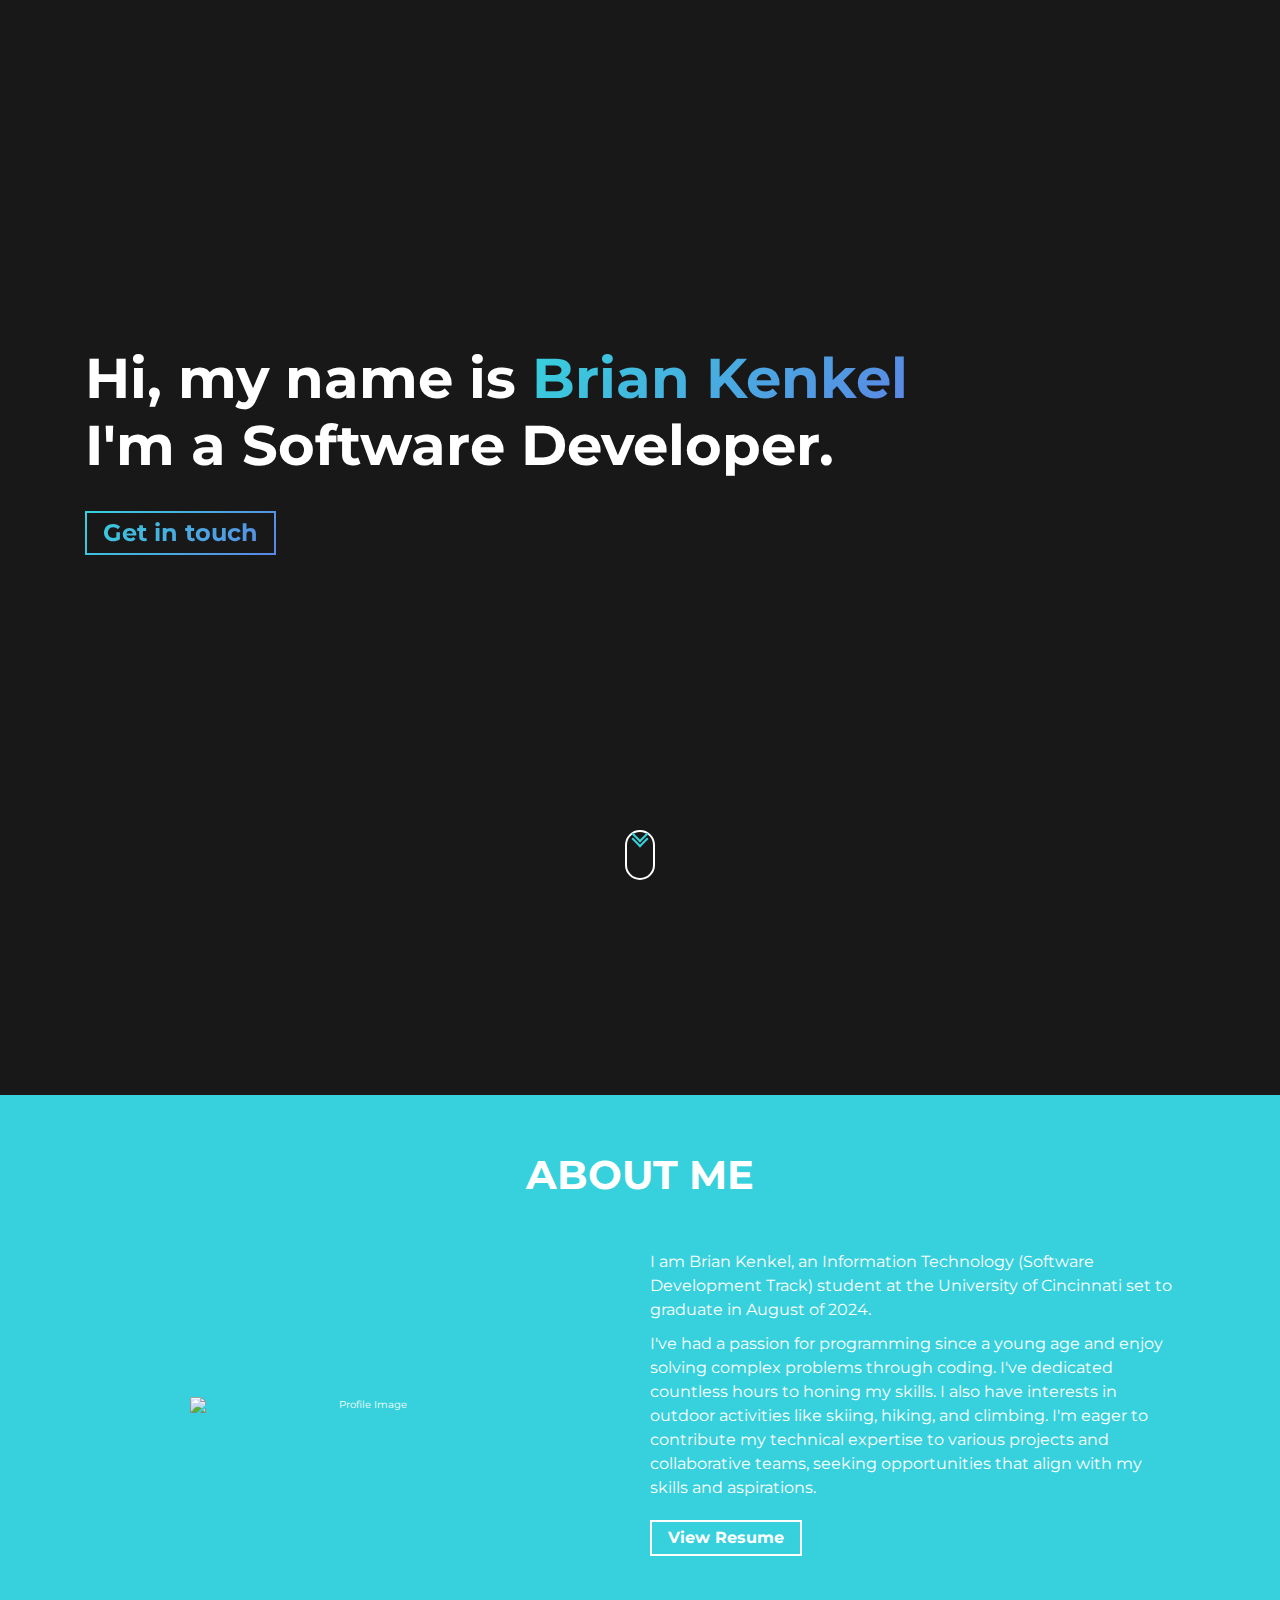
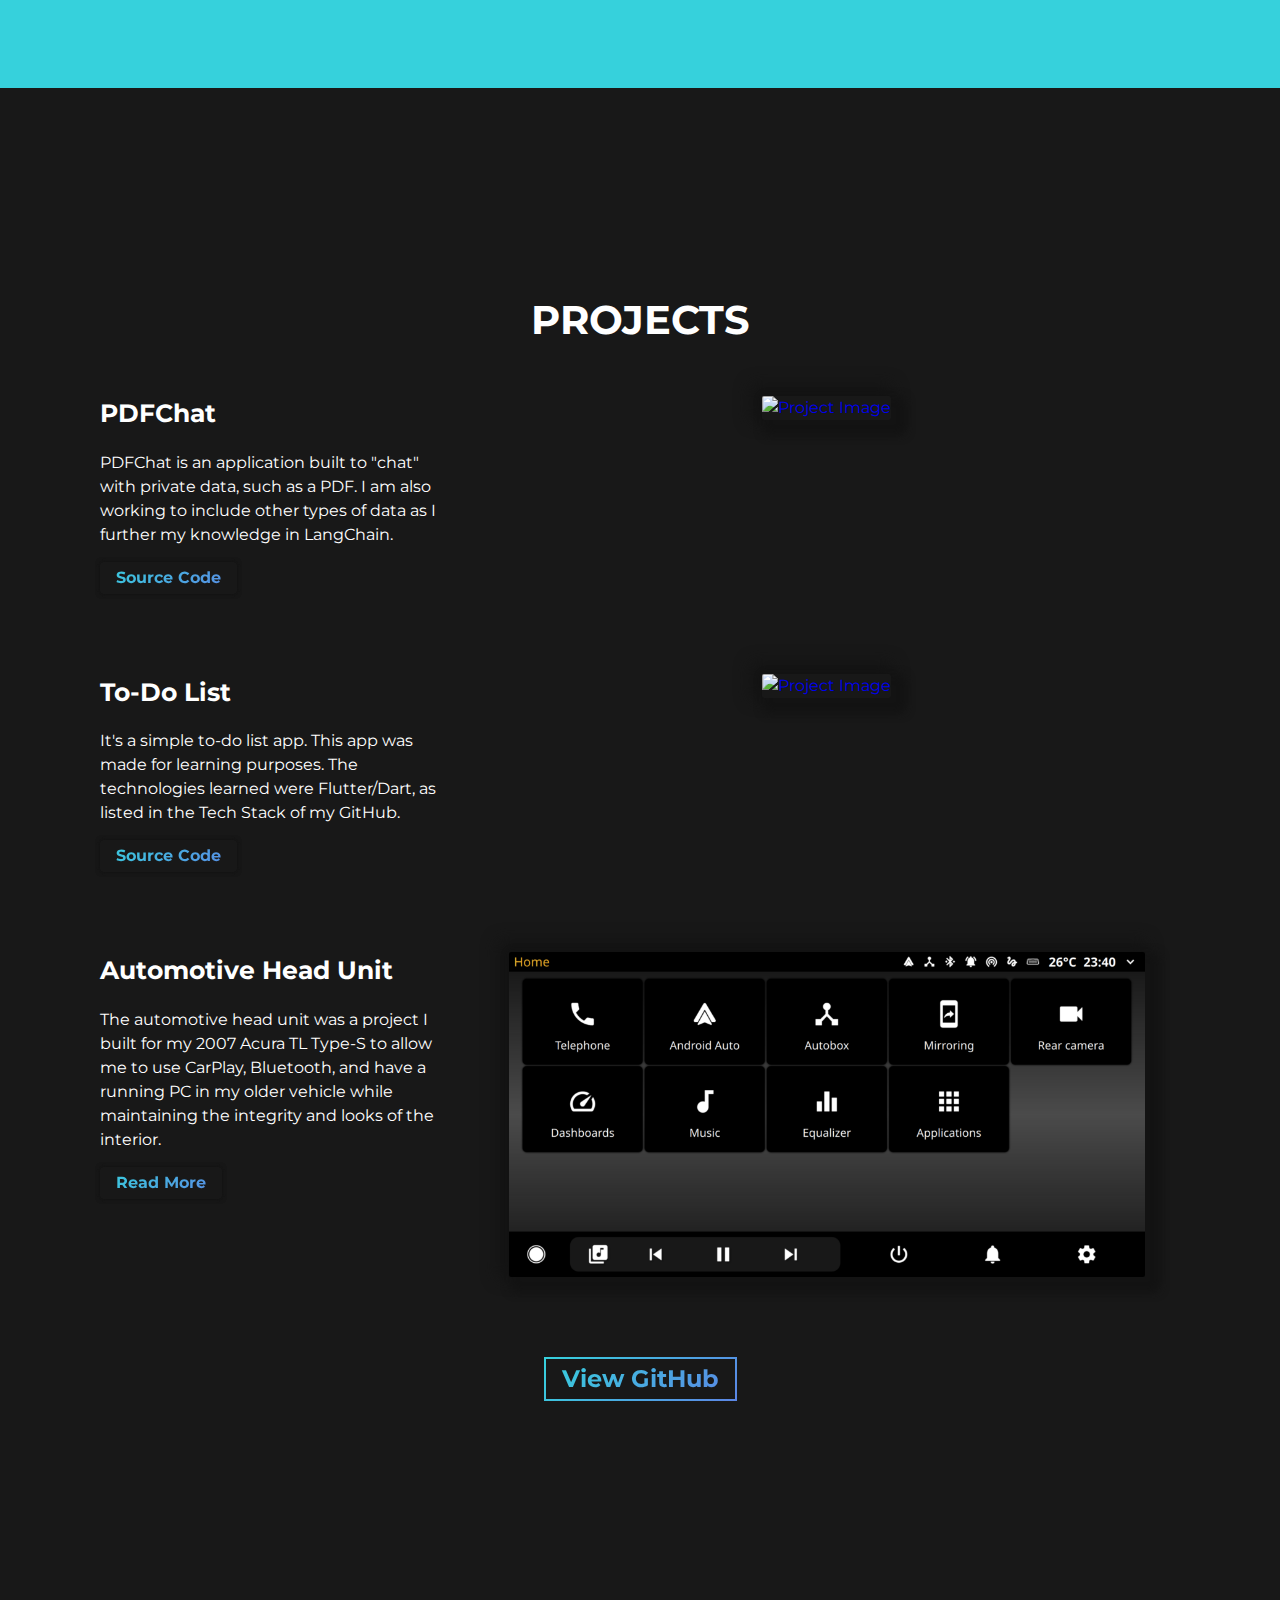
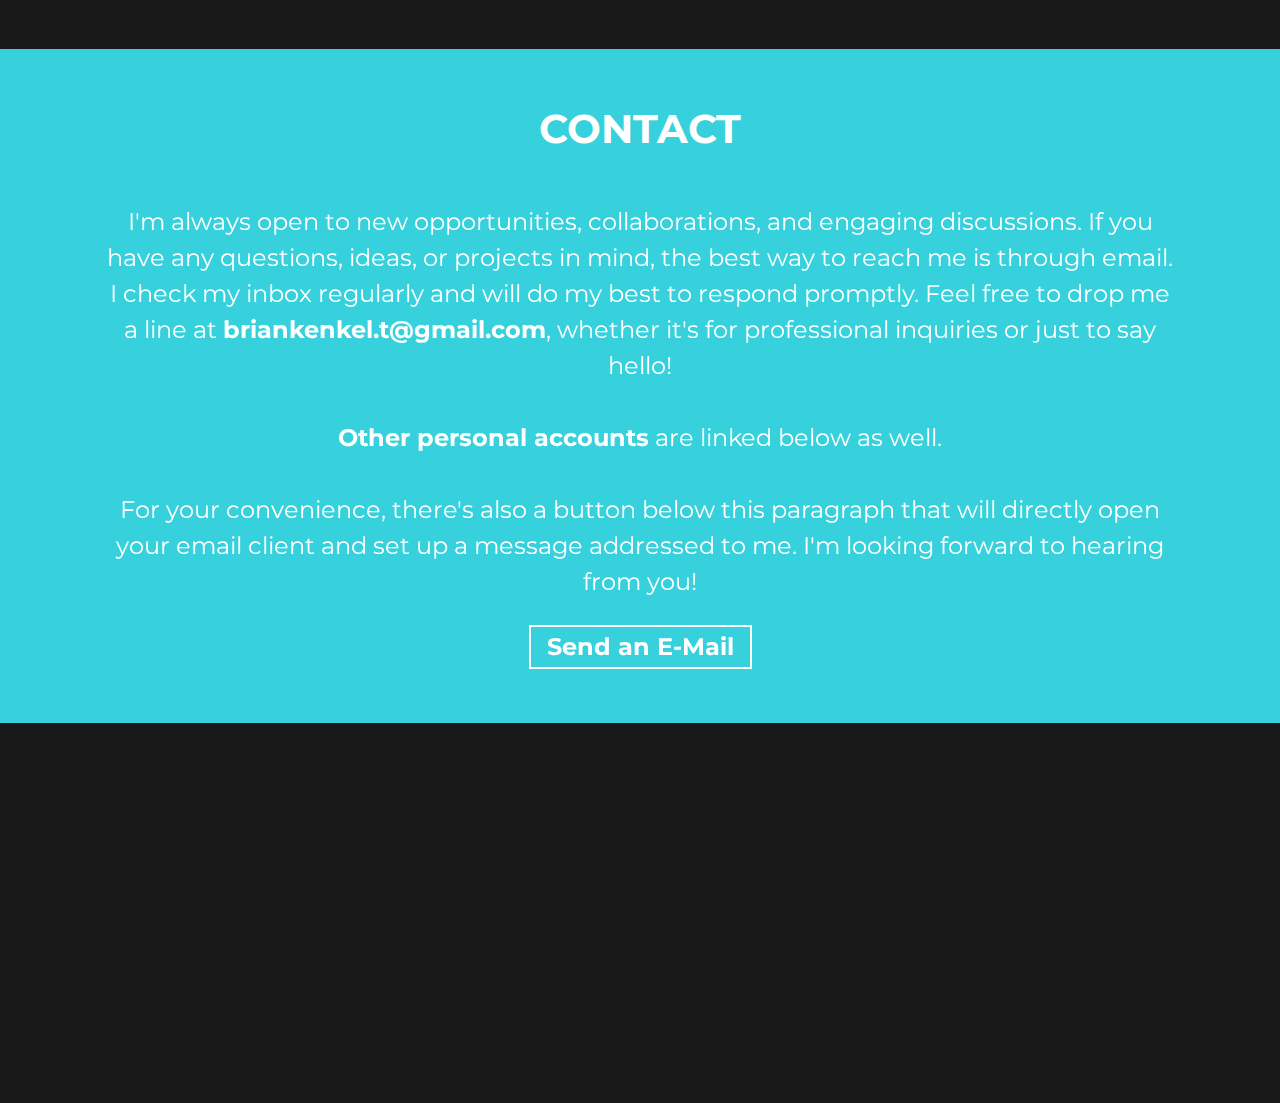
==== commit bea41125: "changed hrefs for projects" ====
--- a/index.html
+++ b/index.html
@@ -9,9 +9,12 @@
 
     <title>Brian Kenkel | Software Developer</title>
 
-    <meta name="keywords" content="bkenks, brian kenkel, C#, Python, 
+    <meta
+      name="keywords"
+      content="bkenks, brian kenkel, C#, Python, 
     Java, SQL, HTML5, CSS, Visual Studio Code, Github/Git, 
-    LangChain, Windows, Linux, Mac OS" />
+    LangChain, Windows, Linux, Mac OS"
+    />
 
     <meta name="description" content="Brian Kenkel | Software Developer" />
 
@@ -28,29 +31,32 @@
     <!-- title tag -->
     <meta property="og:title" content="Brian Kenkel | Software Developer" />
     <!-- Give a short description that'll show up when you/someone shares your portfolio on different platform -->
-    <meta property="og:description" content="Brian Kenkel's super cool portfolio site." />
+    <meta
+      property="og:description"
+      content="Brian Kenkel's super cool portfolio site."
+    />
     <!-- thumbnail -->
-    <meta
-      property="og:image"
-      content="./assets/profile_picture.jpg"
-    />
+    <meta property="og:image" content="./assets/profile_picture.jpg" />
 
     <!-- TWITTER -->
     <meta property="twitter:card" content="summary_large_image" />
     <!-- url -->
-    <meta property="twitter:url" content="https://bkenks.github.io/portfolio/" />
+    <meta
+      property="twitter:url"
+      content="https://bkenks.github.io/portfolio/"
+    />
     <!-- title -->
-    <meta property="twitter:title" content="Brian Kenkel | Software Developer" />
+    <meta
+      property="twitter:title"
+      content="Brian Kenkel | Software Developer"
+    />
     <!-- description -->
     <meta
       property="twitter:description"
       content="Hi, my name is Brian Kenkel and this is my portfolio site!"
     />
     <!-- thumbnail -->
-    <meta
-      property="twitter:image"
-      content="./assets/profile_picture.jpg"
-    />
+    <meta property="twitter:image" content="./assets/profile_picture.jpg" />
 
     <!-- link tags -->
     <link rel="preload" as="style" href="./css/main.css" />
@@ -71,28 +77,29 @@
       src="./javascript/scrollveal.js"
     ></script>
 
-      <style>
-
-        .spacer {
-          aspect-ratio: 960/300;
-          width: 100%;
-          background-repeat: no-repeat;
-          background-position: center;
-          background-size: cover;
-          margin: -20px 0px -20px 0px;
-          border: 0px;
-        }
-
-        .wavegtb {
-          background-image: url('assets/layered_waves_gtb.svg');
-        }
-
-        .wavebtg {
-          background-image: url('assets/layered_waves_btg.svg');
-        }
-
-      </style>
-
+    <style>
+      .wavegtb {
+        background-image: url("assets/layered_waves_gtb.svg");
+
+        aspect-ratio: 960/145.98;
+        width: 100%;
+        background-repeat: no-repeat;
+        background-position: center;
+        background-size: cover;
+        border: 0px;
+      }
+
+      .wavebtg {
+        background-image: url("assets/layered_waves_btg.svg");
+
+        aspect-ratio: 960/151.8;
+        width: 100%;
+        background-repeat: no-repeat;
+        background-position: center;
+        background-size: cover;
+        border: 0px;
+      }
+    </style>
   </head>
   <body>
     <!-- Hero Section -->
@@ -113,8 +120,8 @@
     </div>
     <!-- /END Hero Section -->
 
-    <div class="spacer wavegtb"></div>
-    
+    <div class="wavegtb"></div>
+
     <!-- About Section -->
     <section id="about">
       <div class="container">
@@ -129,19 +136,27 @@
           </div>
           <div class="about-wrapper__info">
             <p class="about-wrapper__info-text">
-                I am Brian Kenkel, an Information Technology (Software Development Track) 
-                student at the University of Cincinnati set to graduate in August of 2024.
+              I am Brian Kenkel, an Information Technology (Software Development
+              Track) student at the University of Cincinnati set to graduate in
+              August of 2024.
             </p>
             <p class="about-wrapper__info-text">
-                I've had a passion for programming since a young age and enjoy solving complex problems 
-                through coding. I've dedicated countless hours to honing my skills. I also have 
-                interests in outdoor activities like skiing, hiking, and climbing. 
-                I'm eager to contribute my technical expertise to various projects 
-                and collaborative teams, seeking opportunities 
-                that align with my skills and aspirations.
+              I've had a passion for programming since a young age and enjoy
+              solving complex problems through coding. I've dedicated countless
+              hours to honing my skills. I also have interests in outdoor
+              activities like skiing, hiking, and climbing. I'm eager to
+              contribute my technical expertise to various projects and
+              collaborative teams, seeking opportunities that align with my
+              skills and aspirations.
             </p>
             <span class="about-wrapper__cta">
-              <a href="resume/Brian Kenkel's Resume.pdf" class="cta-btn cta-btn--resume" target="_blank" rel="noopener noreferrer">View Resume</a>
+              <a
+                href="resume/Brian Kenkel's Resume.pdf"
+                class="cta-btn cta-btn--resume"
+                target="_blank"
+                rel="noopener noreferrer"
+                >View Resume</a
+              >
             </span>
           </div>
         </div>
@@ -149,7 +164,7 @@
     </section>
     <!-- /END About Section -->
 
-    <div class="spacer wavebtg"></div>
+    <div class="wavebtg"></div>
 
     <!--Projects Section-->
     <section id="projects">
@@ -162,27 +177,34 @@
             <div class="project-wrapper__text">
               <h3 class="project-wrapper__text-title">PDFChat</h3>
               <p class="project-wrapper__text-info">
-                PDFChat is an application built to "chat" with private data, such as a PDF. 
-                I am also working to include other types of data as I further my knowledge 
-                in LangChain.
+                PDFChat is an application built to "chat" with private data,
+                such as a PDF. I am also working to include other types of data
+                as I further my knowledge in LangChain.
               </p>
               <div class="project-wrapper__text-btns">
-                <a href="https://github.com/bkenks/PDFChat" target="_blank" class="source-code-btn text-color-main"
+                <a
+                  href="https://github.com/bkenks/PDFChat"
+                  target="_blank"
+                  class="source-code-btn text-color-main"
                   >Source Code</a
                 >
               </div>
             </div>
 
             <div class="project-wrapper__image">
-              <a href="https://github.com/bkenks/PDFChat/blob/main/images/screenshot.png" target="_blank" rel="noopener noreferrer">
+              <a
+                href="https://github.com/bkenks/PDFChat/blob/main/images/screenshot.png"
+                target="_blank"
+                rel="noopener noreferrer"
+              >
                 <div class="thumbnail rounded">
-                    <img
-                      src="./assets/pdfchat_screenshot.png"
-                      class="img-fluid"
-                      alt="Project Image"
-                      width="1366"
-                      height="767"
-                    />
+                  <img
+                    src="https://github.com/bkenks/PDFChat"
+                    class="img-fluid"
+                    alt="Project Image"
+                    width="1366"
+                    height="767"
+                  />
                 </div>
               </a>
             </div>
@@ -194,25 +216,30 @@
             <div class="project-wrapper__text">
               <h3 class="project-wrapper__text-title">To-Do List</h3>
               <p class="project-wrapper__text-info">
-                It's a simple to-do list app. This app was made for learning purposes. The technologies learned were Flutter/Dart, as listed in the Tech Stack of my GitHub.
+                It's a simple to-do list app. This app was made for learning
+                purposes. The technologies learned were Flutter/Dart, as listed
+                in the Tech Stack of my GitHub.
               </p>
               <div class="project-wrapper__text-btns">
-                <a href="https://github.com/bkenks/TodoMobileApp" target="_blank" class="source-code-btn text-color-main"
+                <a
+                  href="https://github.com/bkenks/TodoMobileApp"
+                  target="_blank"
+                  class="source-code-btn text-color-main"
                   >Source Code</a
                 >
               </div>
             </div>
 
             <div class="project-wrapper__image">
-              <a href="#" target="_blank" rel="noopener noreferrer">
+              <a href="https://github.com/bkenks/TodoMobileApp" target="_blank" rel="noopener noreferrer">
                 <div class="thumbnail">
-                    <img
-                      src="./assets/todo_screenshot.png"
-                      class="img-fluid-mobileapp rounded"
-                      alt="Project Image"
-                      width="372"
-                      height="767"
-                    />
+                  <img
+                    src="./assets/todo_screenshot.png"
+                    class="img-fluid-mobileapp rounded"
+                    alt="Project Image"
+                    width="372"
+                    height="767"
+                  />
                 </div>
               </a>
             </div>
@@ -224,41 +251,45 @@
             <div class="project-wrapper__text">
               <h3 class="project-wrapper__text-title">Automotive Head Unit</h3>
               <p class="project-wrapper__text-info">
-                The automotive head unit was a project I built for my 2007 Acura TL Type-S 
-                to allow me to use CarPlay, Bluetooth, and have a running PC in my older 
-                vehicle while maintaining the integrity and looks of the interior.
+                The automotive head unit was a project I built for my 2007 Acura
+                TL Type-S to allow me to use CarPlay, Bluetooth, and have a
+                running PC in my older vehicle while maintaining the integrity
+                and looks of the interior.
               </p>
               <div class="project-wrapper__text-btns">
-                <a href="https://github.com/bkenks/PDFChat" target="_blank" class="source-code-btn text-color-main"
+                <a
+                  href="pages/headunit.html"
+                  class="source-code-btn text-color-main"
                   >Read More</a
                 >
               </div>
             </div>
 
             <div class="project-wrapper__image">
-              <a href="#" target="_blank" rel="noopener noreferrer">
+              <a href="pages/headunit.html" target="_blank" rel="noopener noreferrer">
                 <div class="thumbnail rounded">
-                    <img
-                      src="./assets/openauto.png"
-                      class="img-fluid"
-                      alt="Project Image"
-                      width="1366"
-                      height="767"
-                    />
+                  <img
+                    src="./assets/openauto.png"
+                    class="img-fluid"
+                    alt="Project Image"
+                    width="1366"
+                    height="767"
+                  />
                 </div>
               </a>
             </div>
           </article>
           <!-- /END Project -->
 
-
-          <a href="https://github.com/bkenks" class="cta-btn cta-btn--github">View GitHub</a>
+          <a href="https://github.com/bkenks" class="cta-btn cta-btn--github"
+            >View GitHub</a
+          >
         </div>
       </div>
     </section>
     <!-- End Projects Section -->
 
-    <div class="spacer wavegtb"></div>
+    <div class="wavegtb"></div>
 
     <!-- Contact Section -->
     <section id="contact">
@@ -266,21 +297,30 @@
         <h2 class="section-title contact">Contact</h2>
         <div class="contact-wrapper">
           <p class="contact-wrapper__text">
-            I'm always open to new opportunities, collaborations, and engaging discussions. 
-            If you have any questions, ideas, or projects in mind, the best way to reach me is through email. 
-            I check my inbox regularly and will do my best to respond promptly. 
-            Feel free to drop me a line at <b>briankenkel.t@gmail.com</b>, whether it's for professional inquiries or just to say hello! 
-            <br><br><b>Other personal accounts</b> are linked below as well. <br><br>
-            For your convenience, there's also a button below this paragraph that will directly open your email client and set up a message addressed to me. 
-            I'm looking forward to hearing from you!
+            I'm always open to new opportunities, collaborations, and engaging
+            discussions. If you have any questions, ideas, or projects in mind,
+            the best way to reach me is through email. I check my inbox
+            regularly and will do my best to respond promptly. Feel free to drop
+            me a line at <b>briankenkel.t@gmail.com</b>, whether it's for
+            professional inquiries or just to say hello! <br /><br /><b
+              >Other personal accounts</b
+            >
+            are linked below as well. <br /><br />
+            For your convenience, there's also a button below this paragraph
+            that will directly open your email client and set up a message
+            addressed to me. I'm looking forward to hearing from you!
           </p>
-          <a href="mailto:briankenkel.t@gmail.com" class="cta-btn cta-btn--resume">Send an E-Mail</a>
+          <a
+            href="mailto:briankenkel.t@gmail.com"
+            class="cta-btn cta-btn--resume"
+            >Send an E-Mail</a
+          >
         </div>
       </div>
     </section>
     <!-- END Contact Section -->
 
-    <div class="spacer wavebtg"></div>
+    <div class="wavebtg"></div>
 
     <!-- Footer Section -->
     <footer class="footer">
@@ -319,21 +359,24 @@
     <!-- END Footer Section -->
 
     <script>
-      document.getElementById("year").textContent = new Date().getFullYear()
+      document.getElementById("year").textContent = new Date().getFullYear();
     </script>
     <script src="./javascript/vanilla-tilt.min.js"></script>
     <script type="text/javascript" src="./javascript/valtilt.js"></script>
-    <script type="text/javascript" src="https://res.cloudinary.com/veseylab/raw/upload/v1684982764/magicmouse-2.0.0.cdn.min.js"></script>
+    <script
+      type="text/javascript"
+      src="https://res.cloudinary.com/veseylab/raw/upload/v1684982764/magicmouse-2.0.0.cdn.min.js"
+    ></script>
     <script type="text/javascript">
-            options = {
-            "cursorOuter": "circle-basic",
-            "hoverEffect": "circle-move",
-            "hoverItemMove": false,
-            "defaultCursor": false,
-            "outerWidth": 30,
-            "outerHeight": 30
-              };
-            magicMouse(options);
+      options = {
+        cursorOuter: "circle-basic",
+        hoverEffect: "circle-move",
+        hoverItemMove: false,
+        defaultCursor: false,
+        outerWidth: 30,
+        outerHeight: 30,
+      };
+      magicMouse(options);
     </script>
   </body>
 </html>
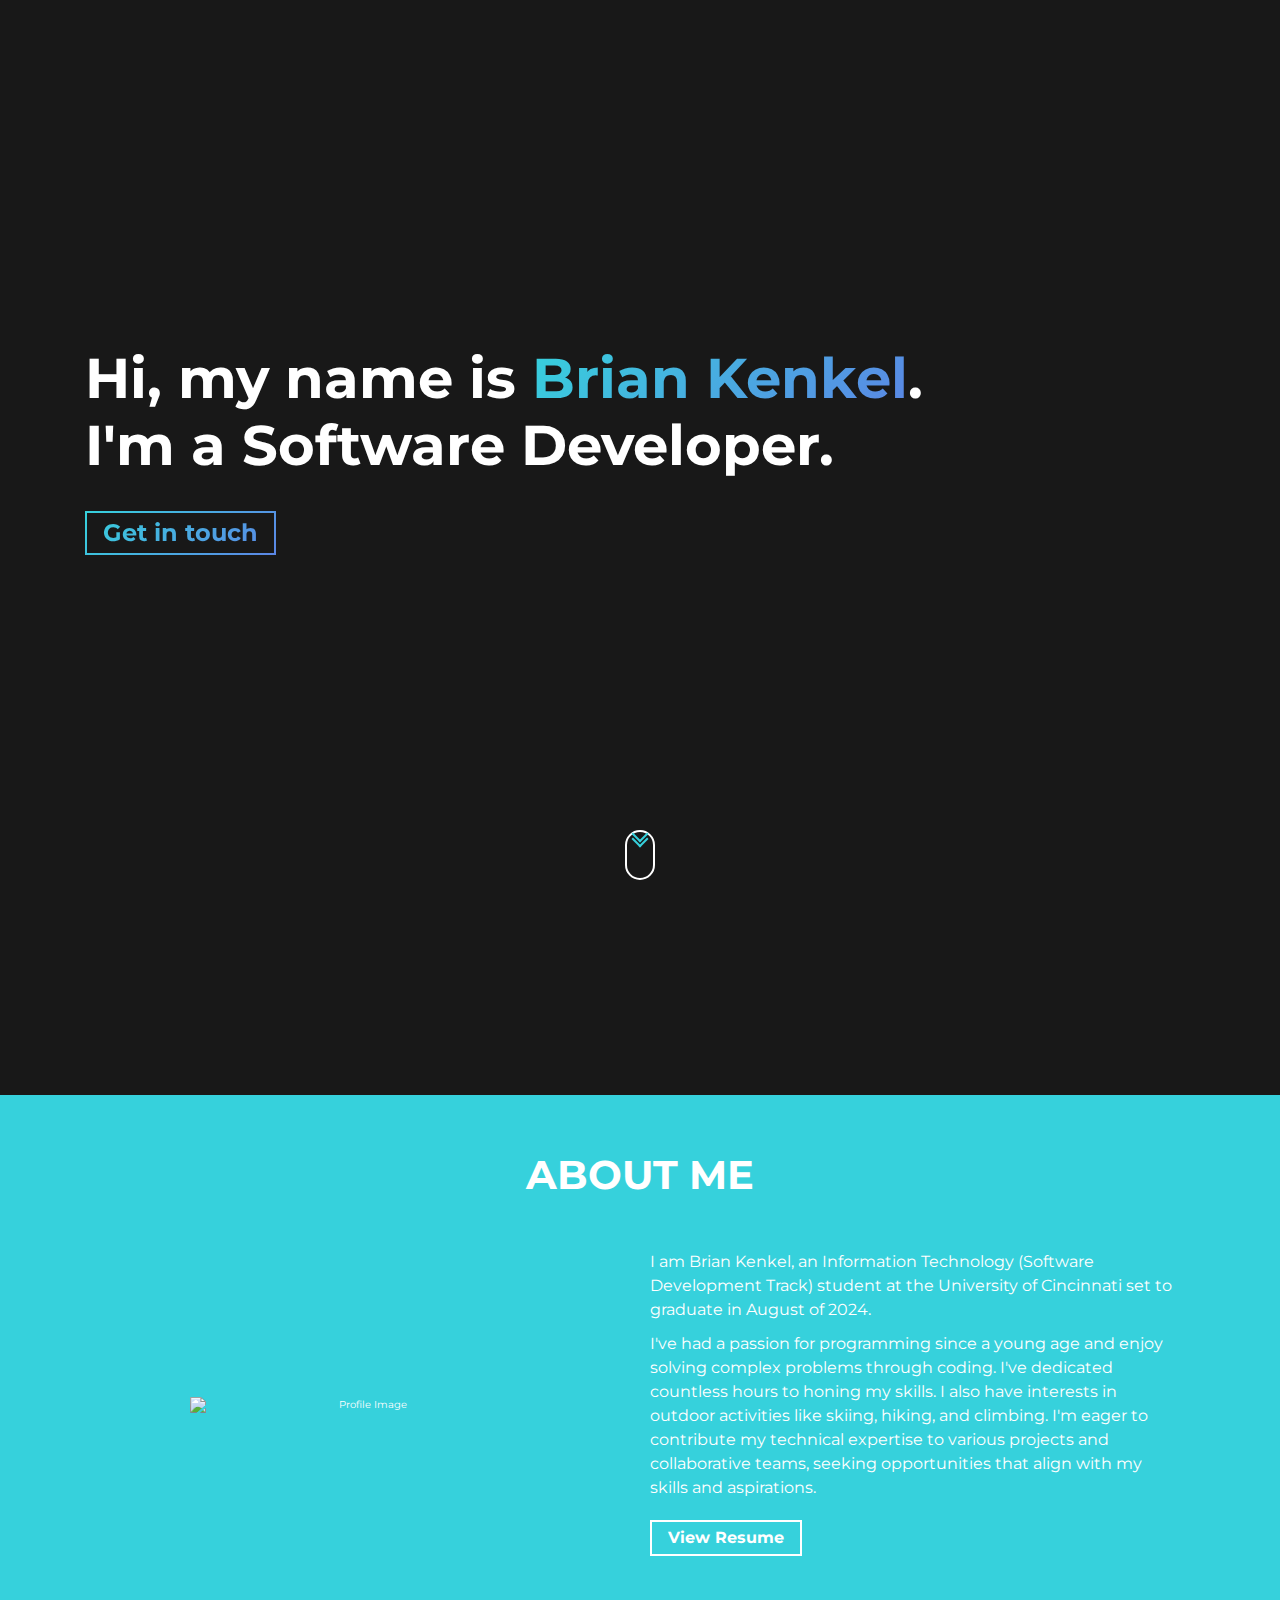
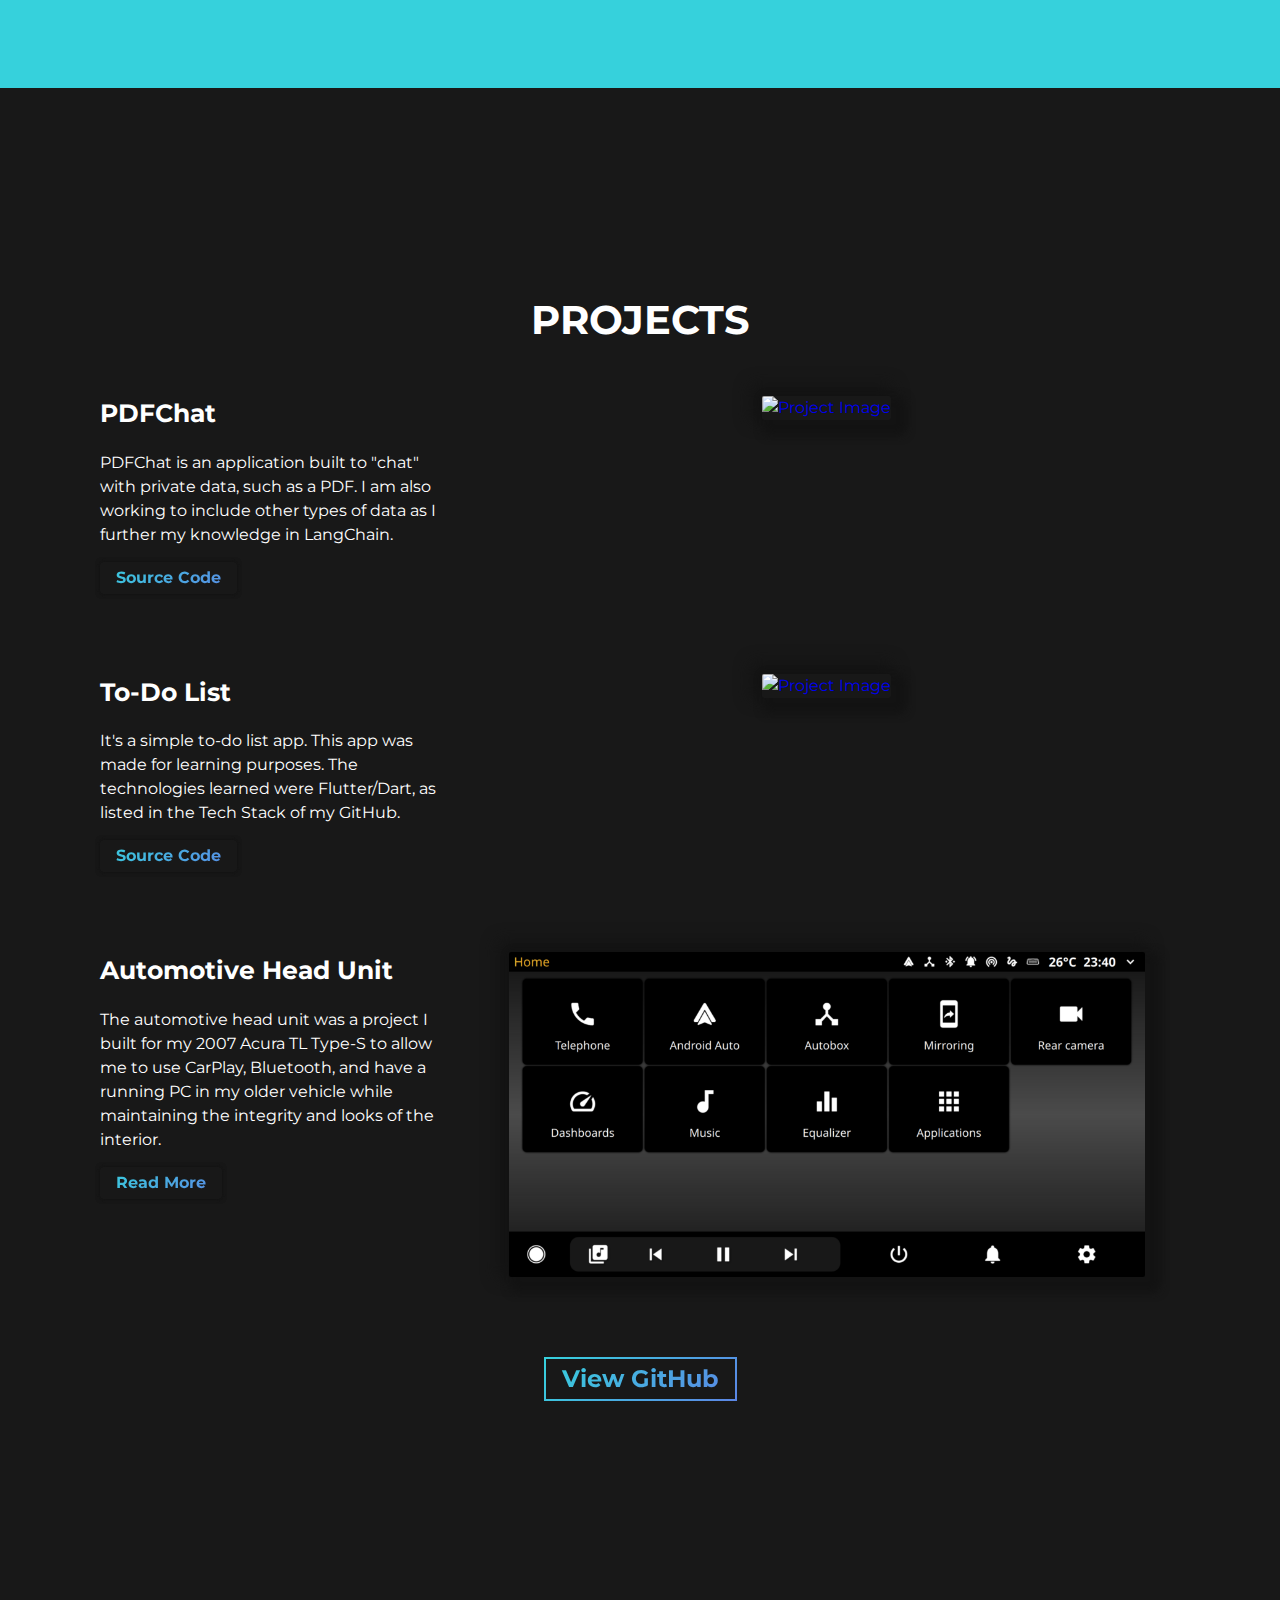
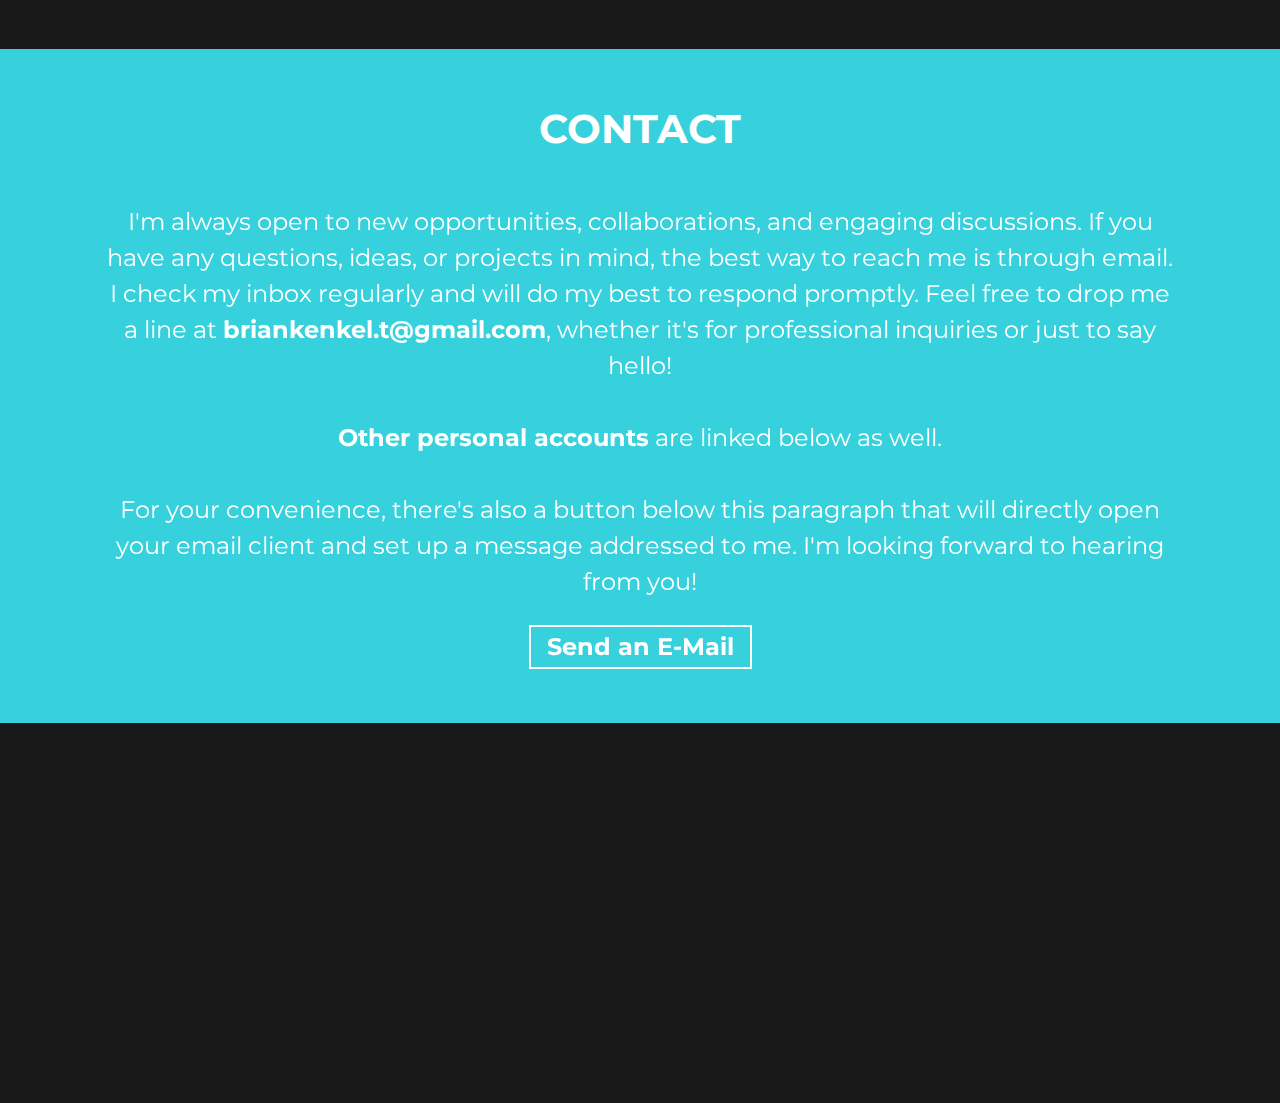
==== commit 8a4c3974: "fixed punctuation" ====
--- a/index.html
+++ b/index.html
@@ -106,7 +106,7 @@
     <div id="hero">
       <section class="container">
         <h1 class="hero-title">
-          Hi, my name is <span class="text-color-main name">Brian Kenkel</span>
+          Hi, my name is <span class="text-color-main name">Brian Kenkel</span>.
           <br />
           I'm a Software Developer.
         </h1>
@@ -193,13 +193,13 @@
 
             <div class="project-wrapper__image">
               <a
-                href="https://github.com/bkenks/PDFChat/blob/main/images/screenshot.png"
+                href="https://github.com/bkenks/PDFChat"
                 target="_blank"
                 rel="noopener noreferrer"
               >
                 <div class="thumbnail rounded">
                   <img
-                    src="https://github.com/bkenks/PDFChat"
+                    src="./assets/pdfchat_screenshot.png"
                     class="img-fluid"
                     alt="Project Image"
                     width="1366"
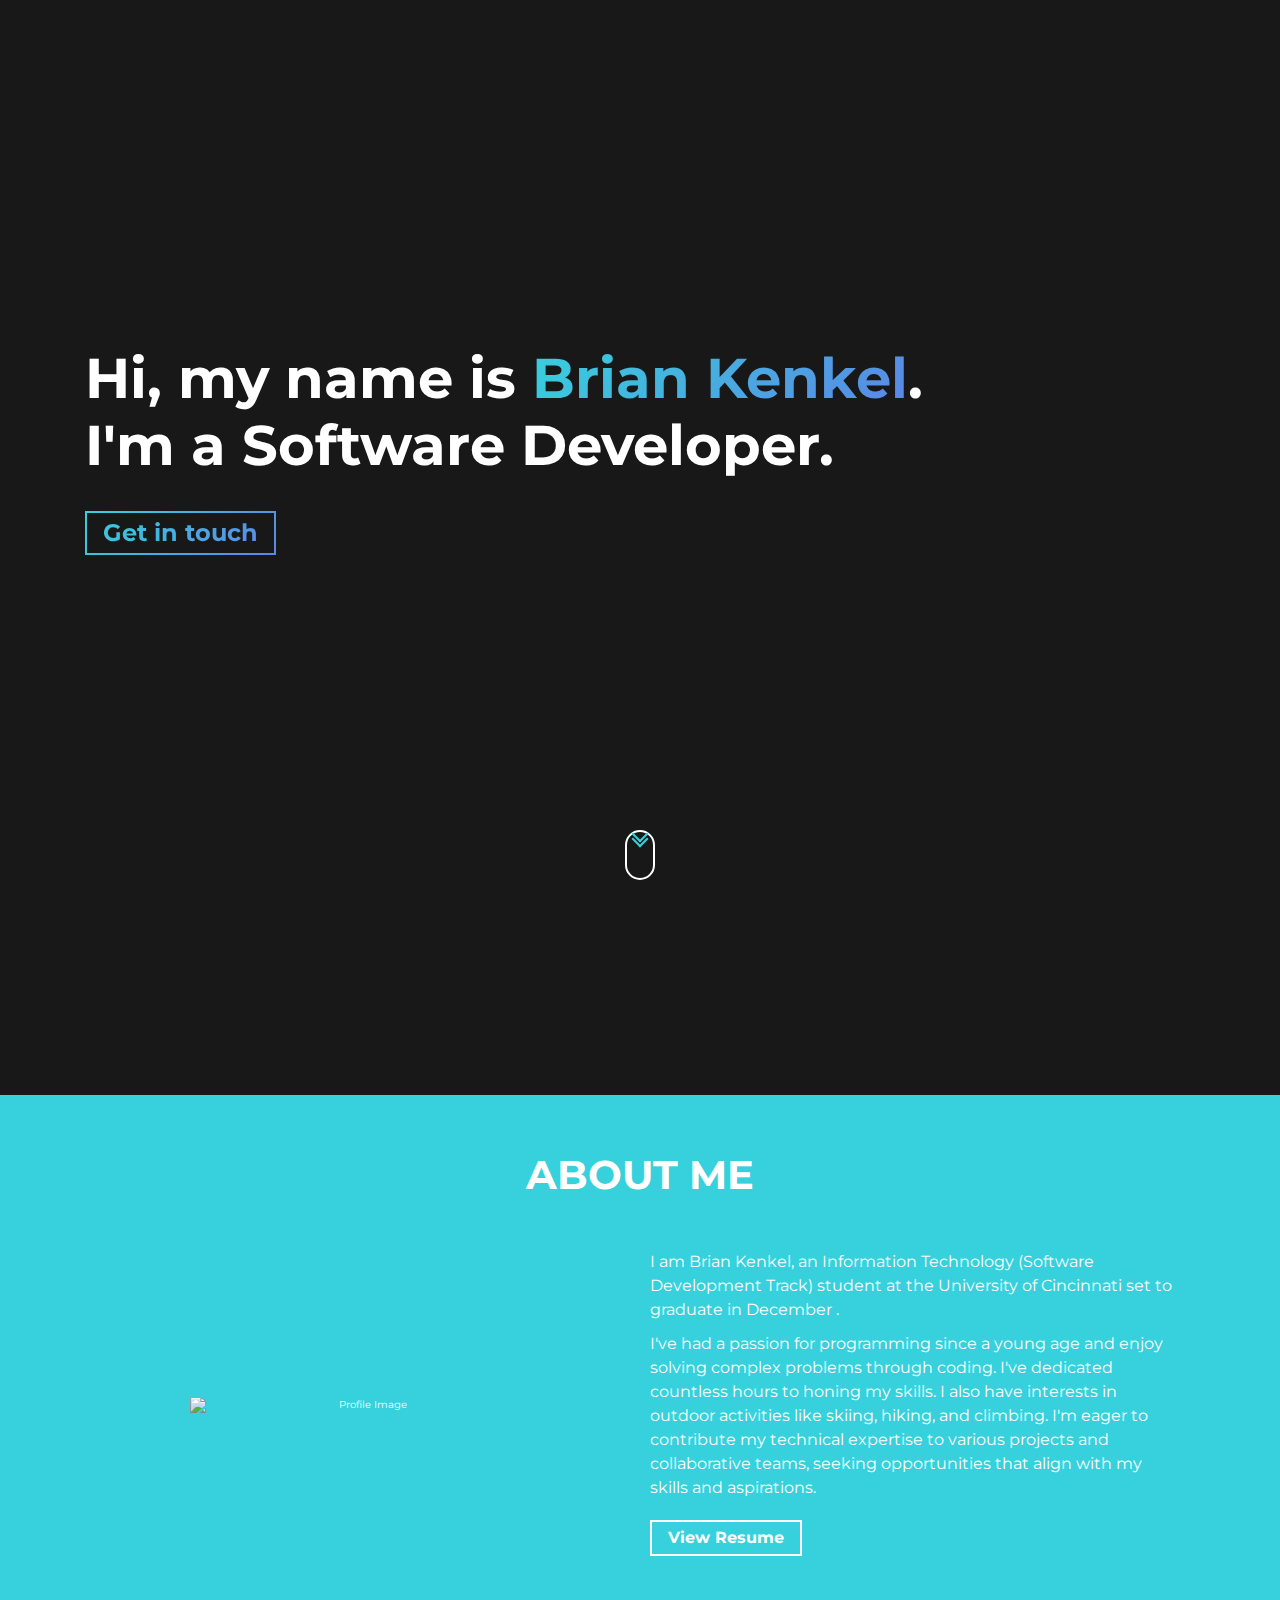
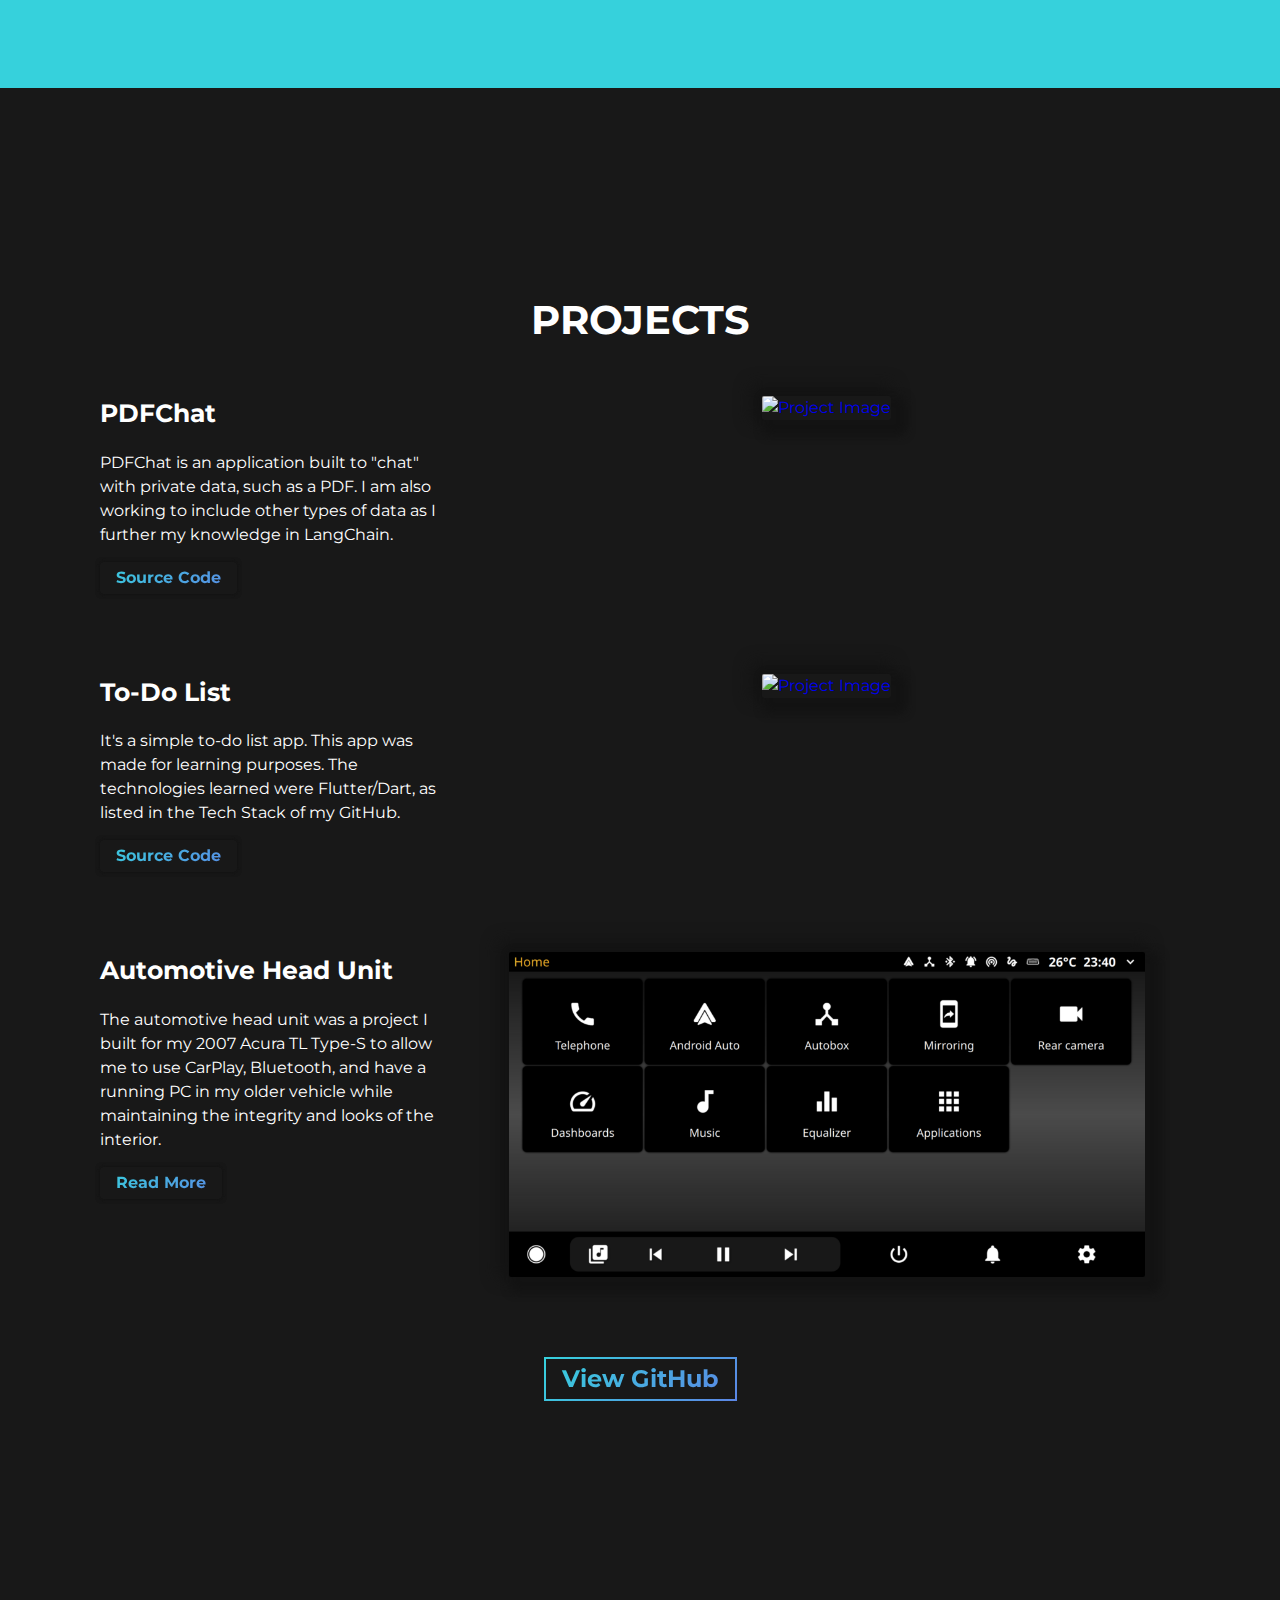
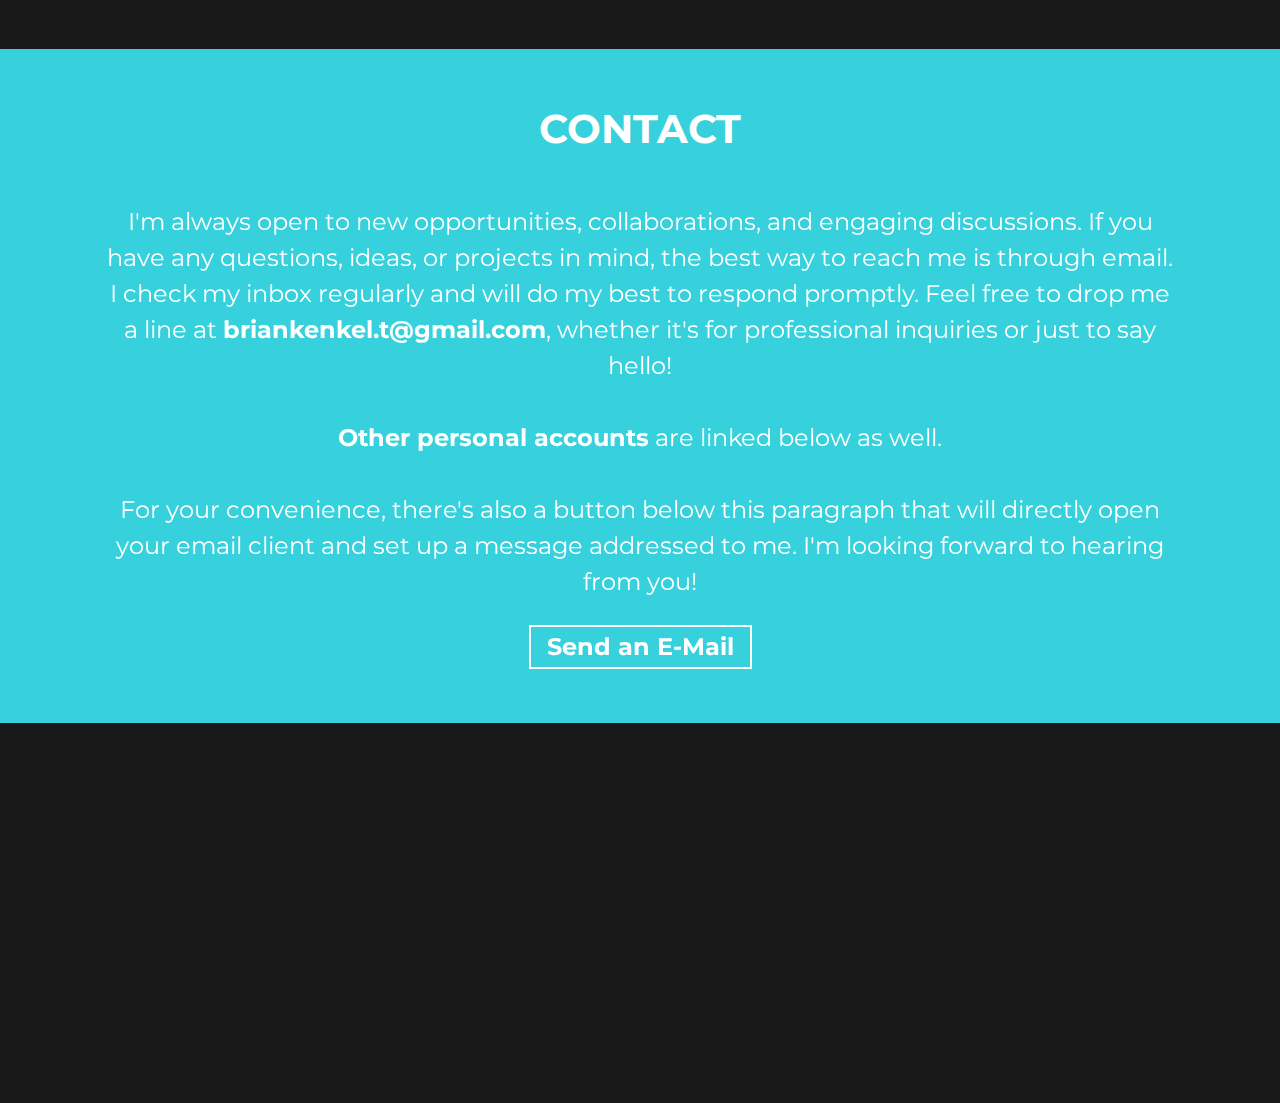
==== commit ee508b78: "changed graduation date" ====
--- a/index.html
+++ b/index.html
@@ -138,7 +138,7 @@
             <p class="about-wrapper__info-text">
               I am Brian Kenkel, an Information Technology (Software Development
               Track) student at the University of Cincinnati set to graduate in
-              August of 2024.
+              December .
             </p>
             <p class="about-wrapper__info-text">
               I've had a passion for programming since a young age and enjoy
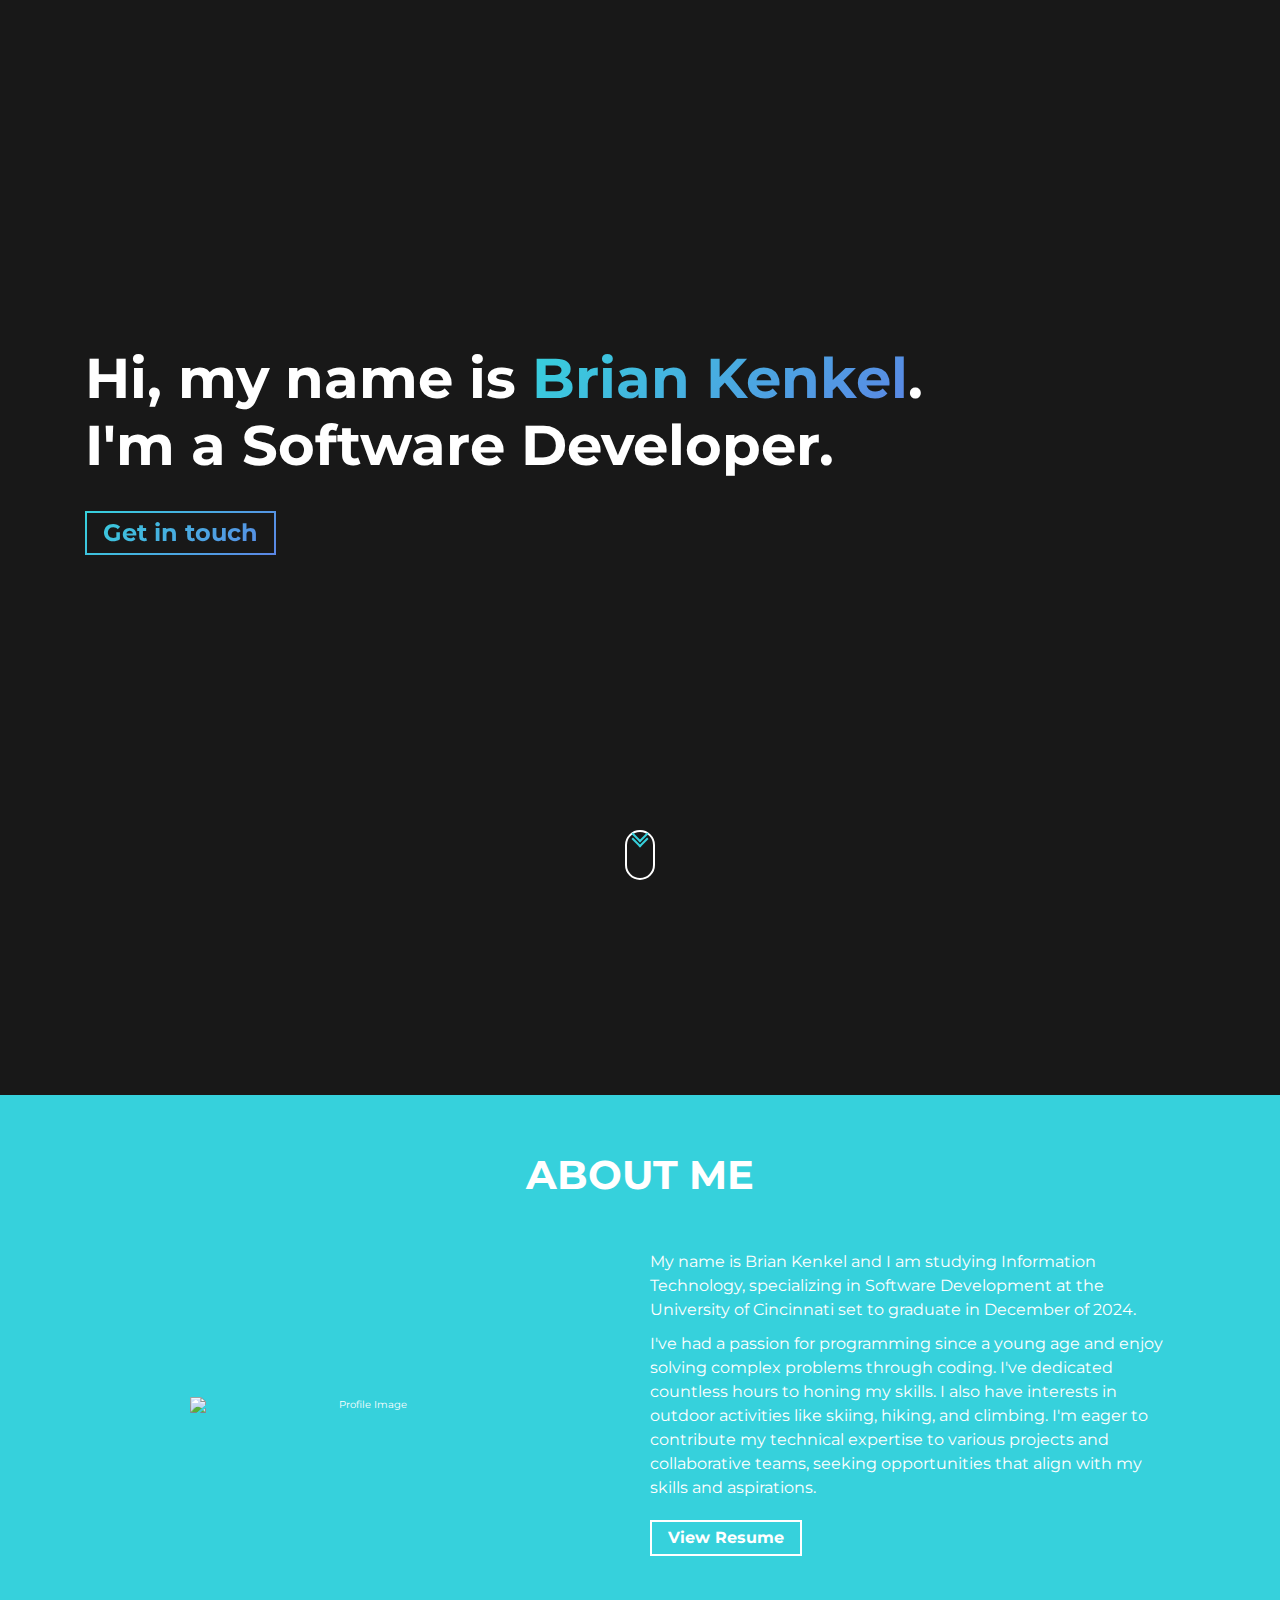
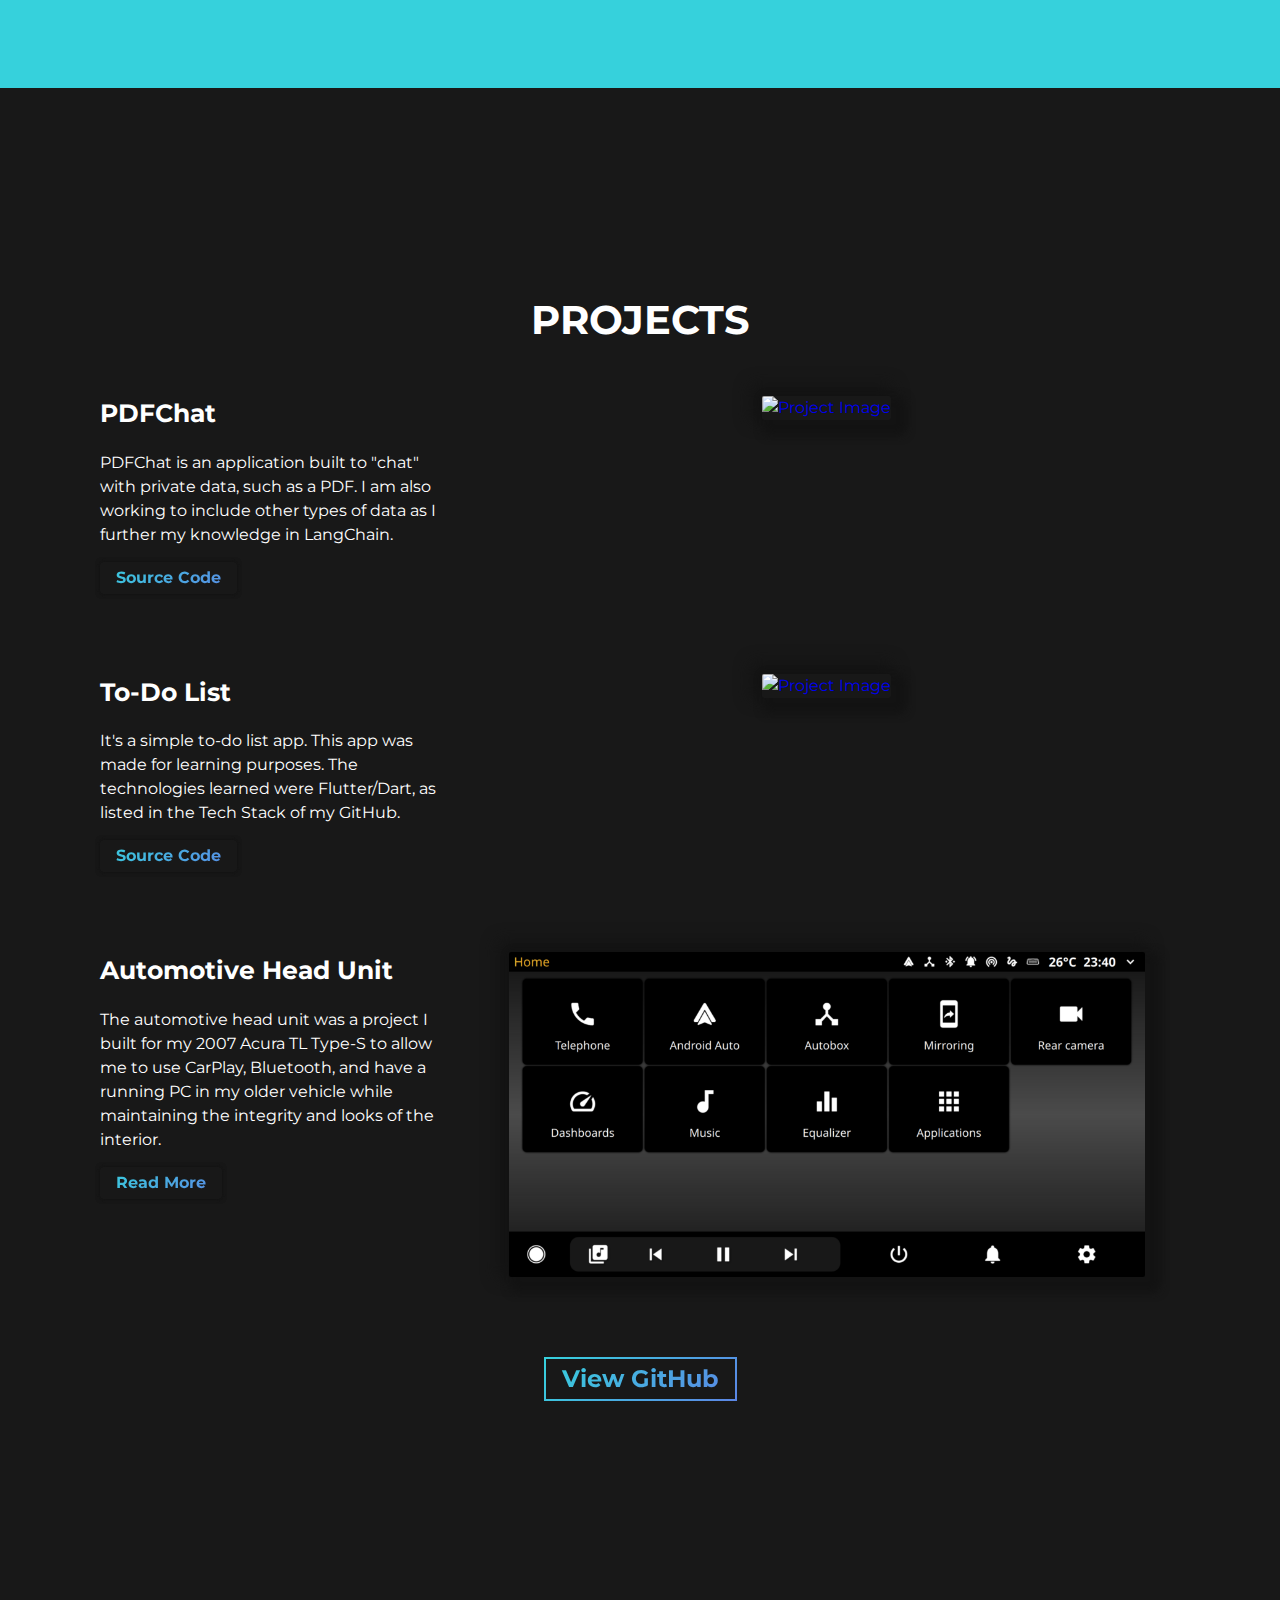
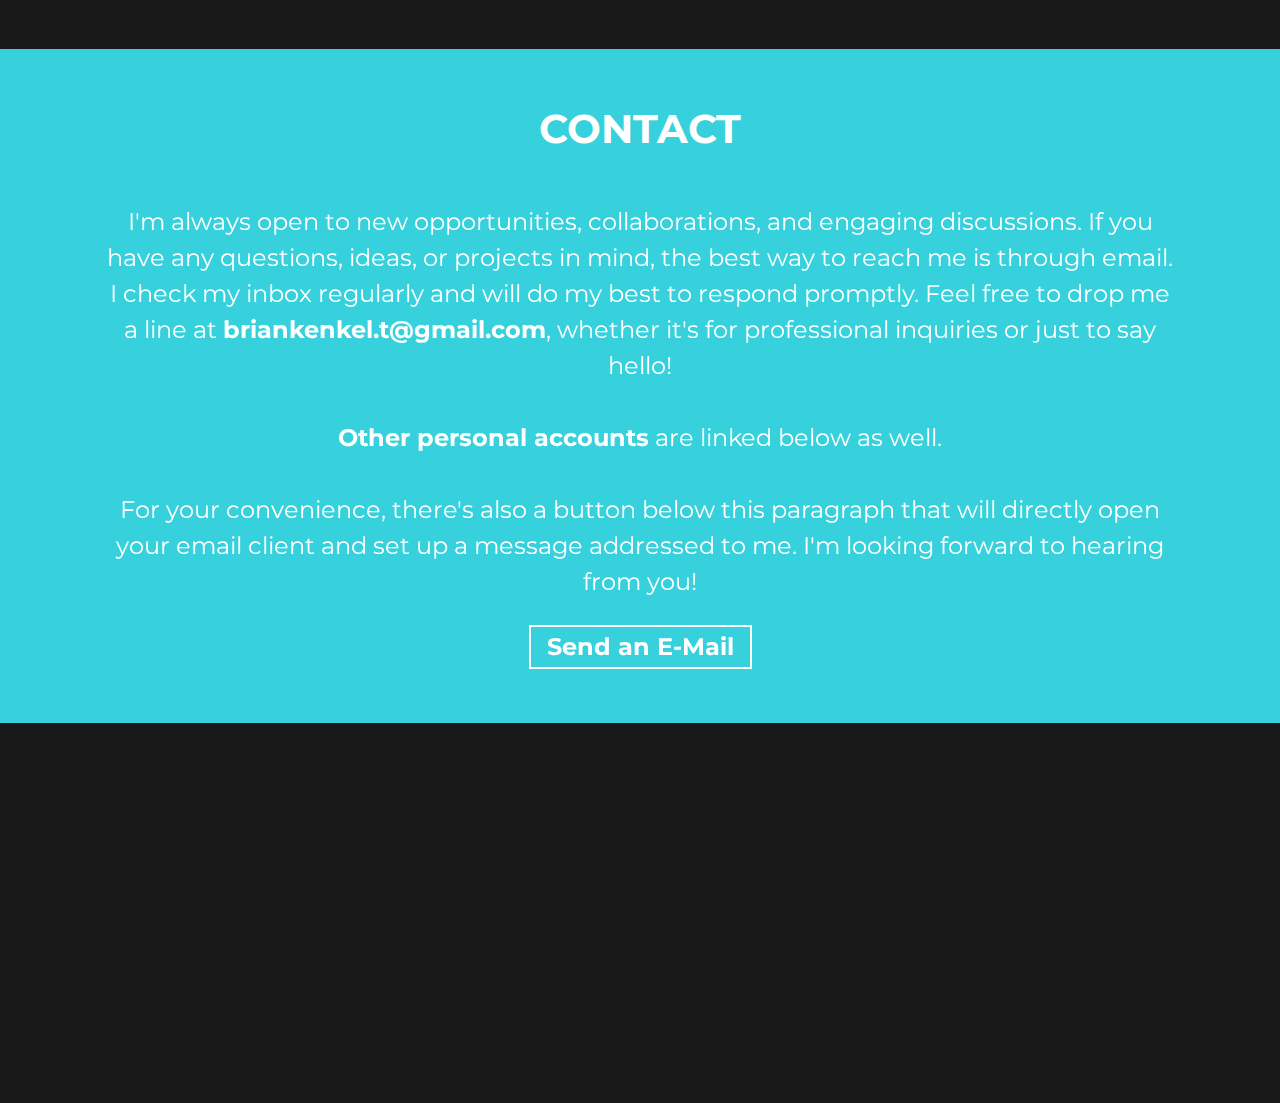
==== commit 2841e57b: "updated grammar and resume" ====
--- a/index.html
+++ b/index.html
@@ -136,9 +136,9 @@
           </div>
           <div class="about-wrapper__info">
             <p class="about-wrapper__info-text">
-              I am Brian Kenkel, an Information Technology (Software Development
-              Track) student at the University of Cincinnati set to graduate in
-              December .
+              My name is Brian Kenkel and I am studying Information Technology, specializing in Software Development 
+              at the University of Cincinnati set to graduate in
+              December of 2024.
             </p>
             <p class="about-wrapper__info-text">
               I've had a passion for programming since a young age and enjoy
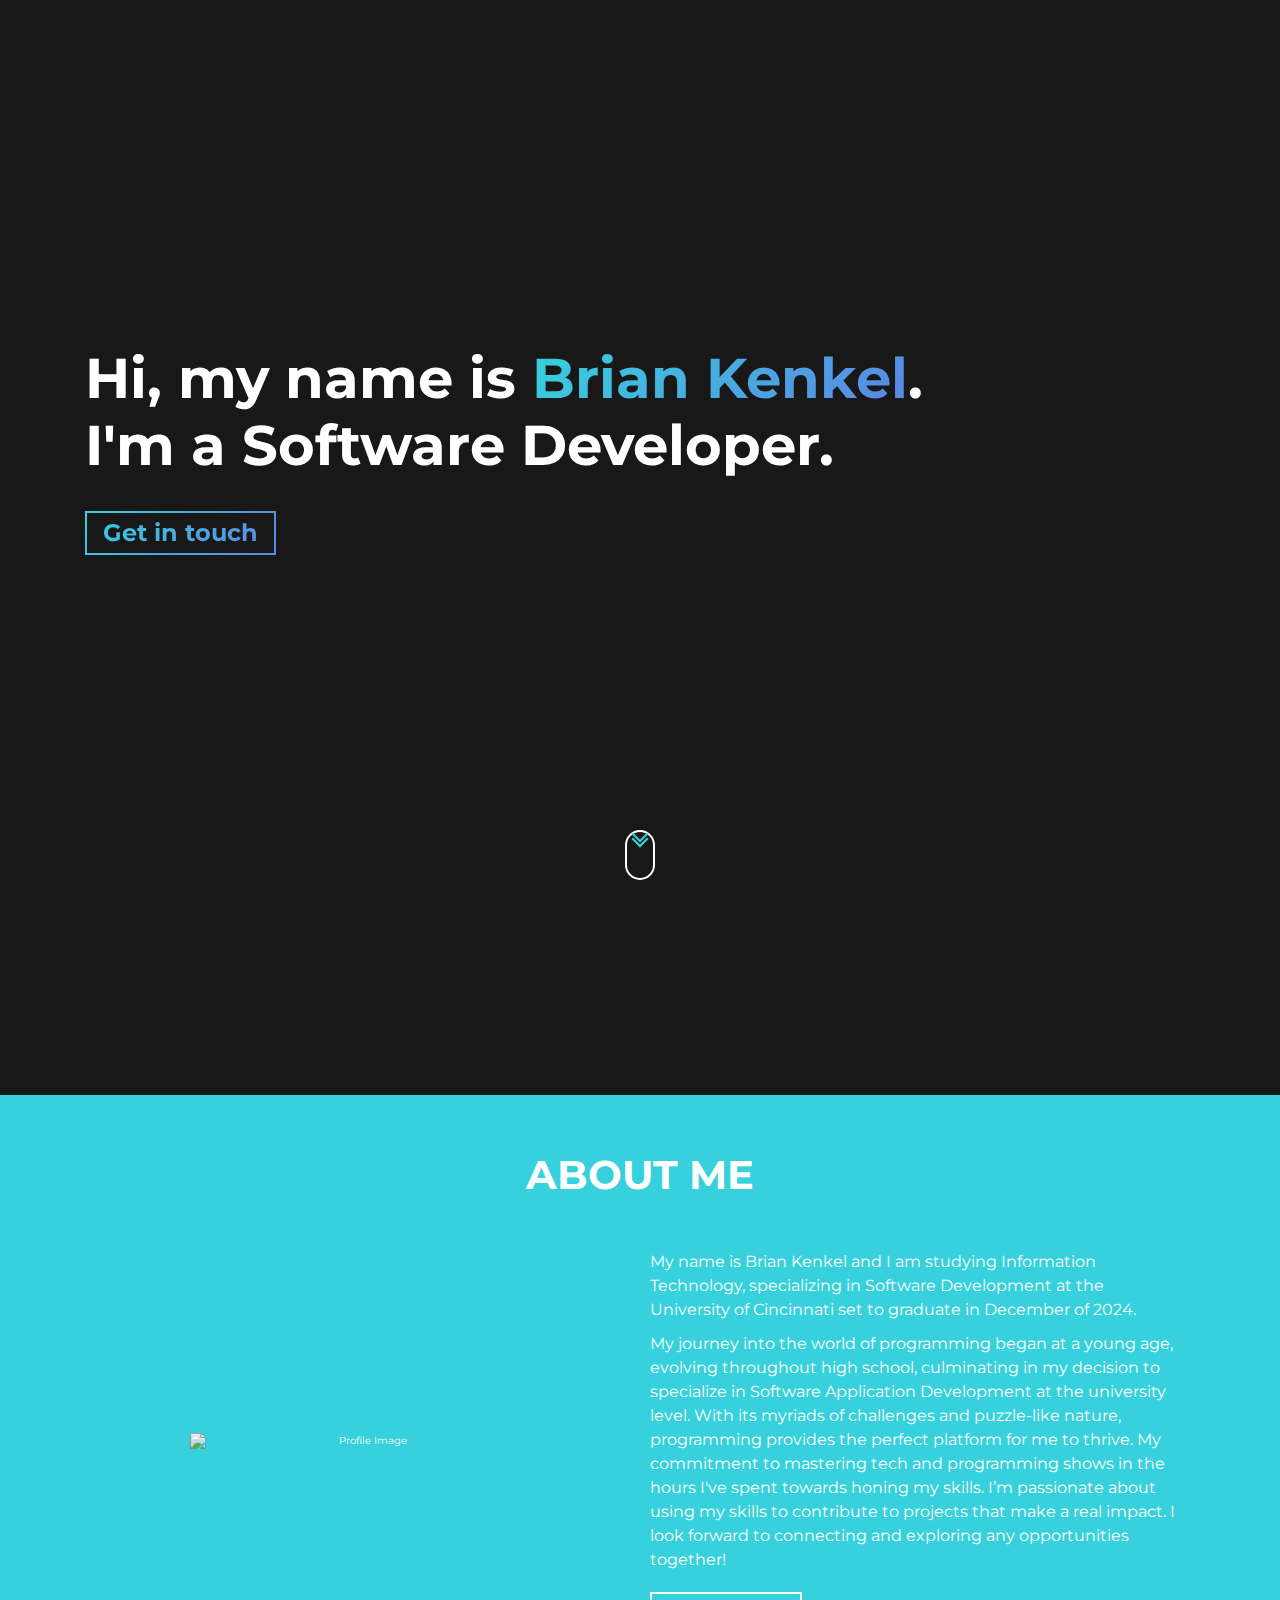
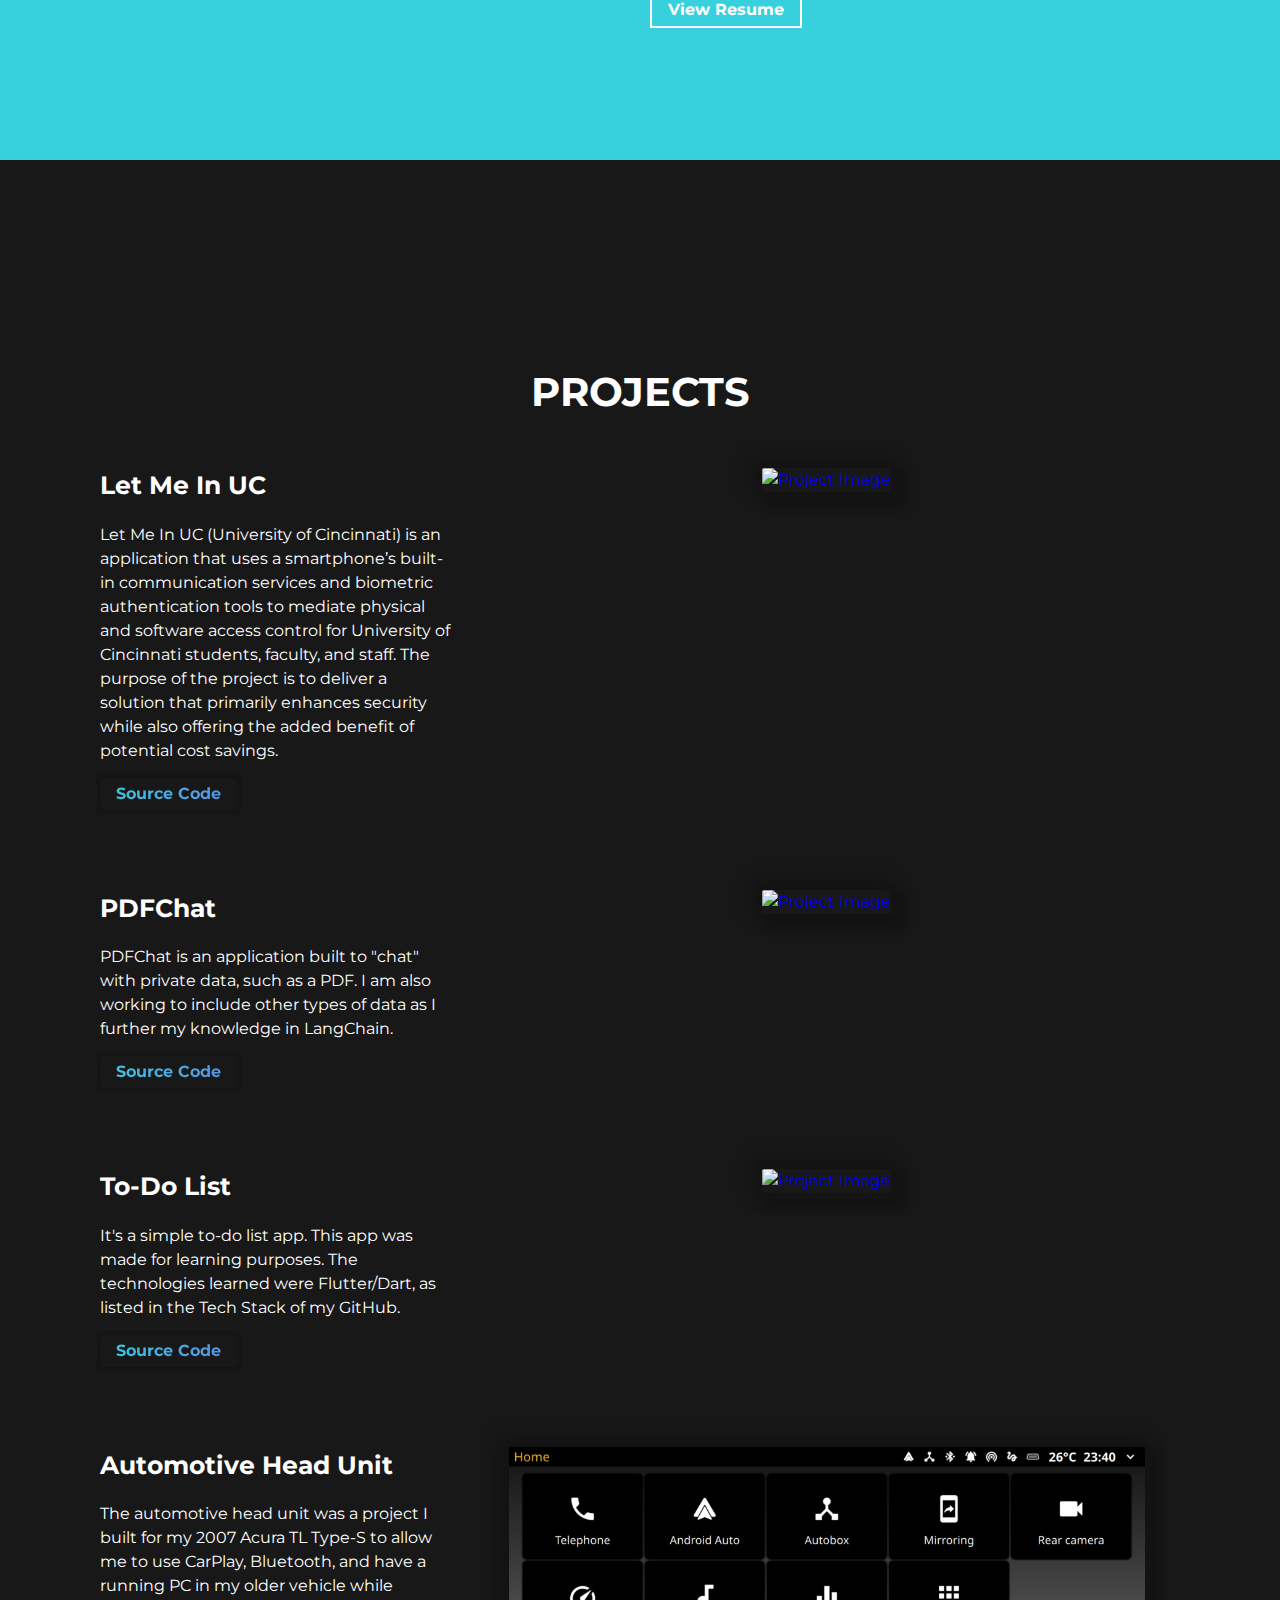
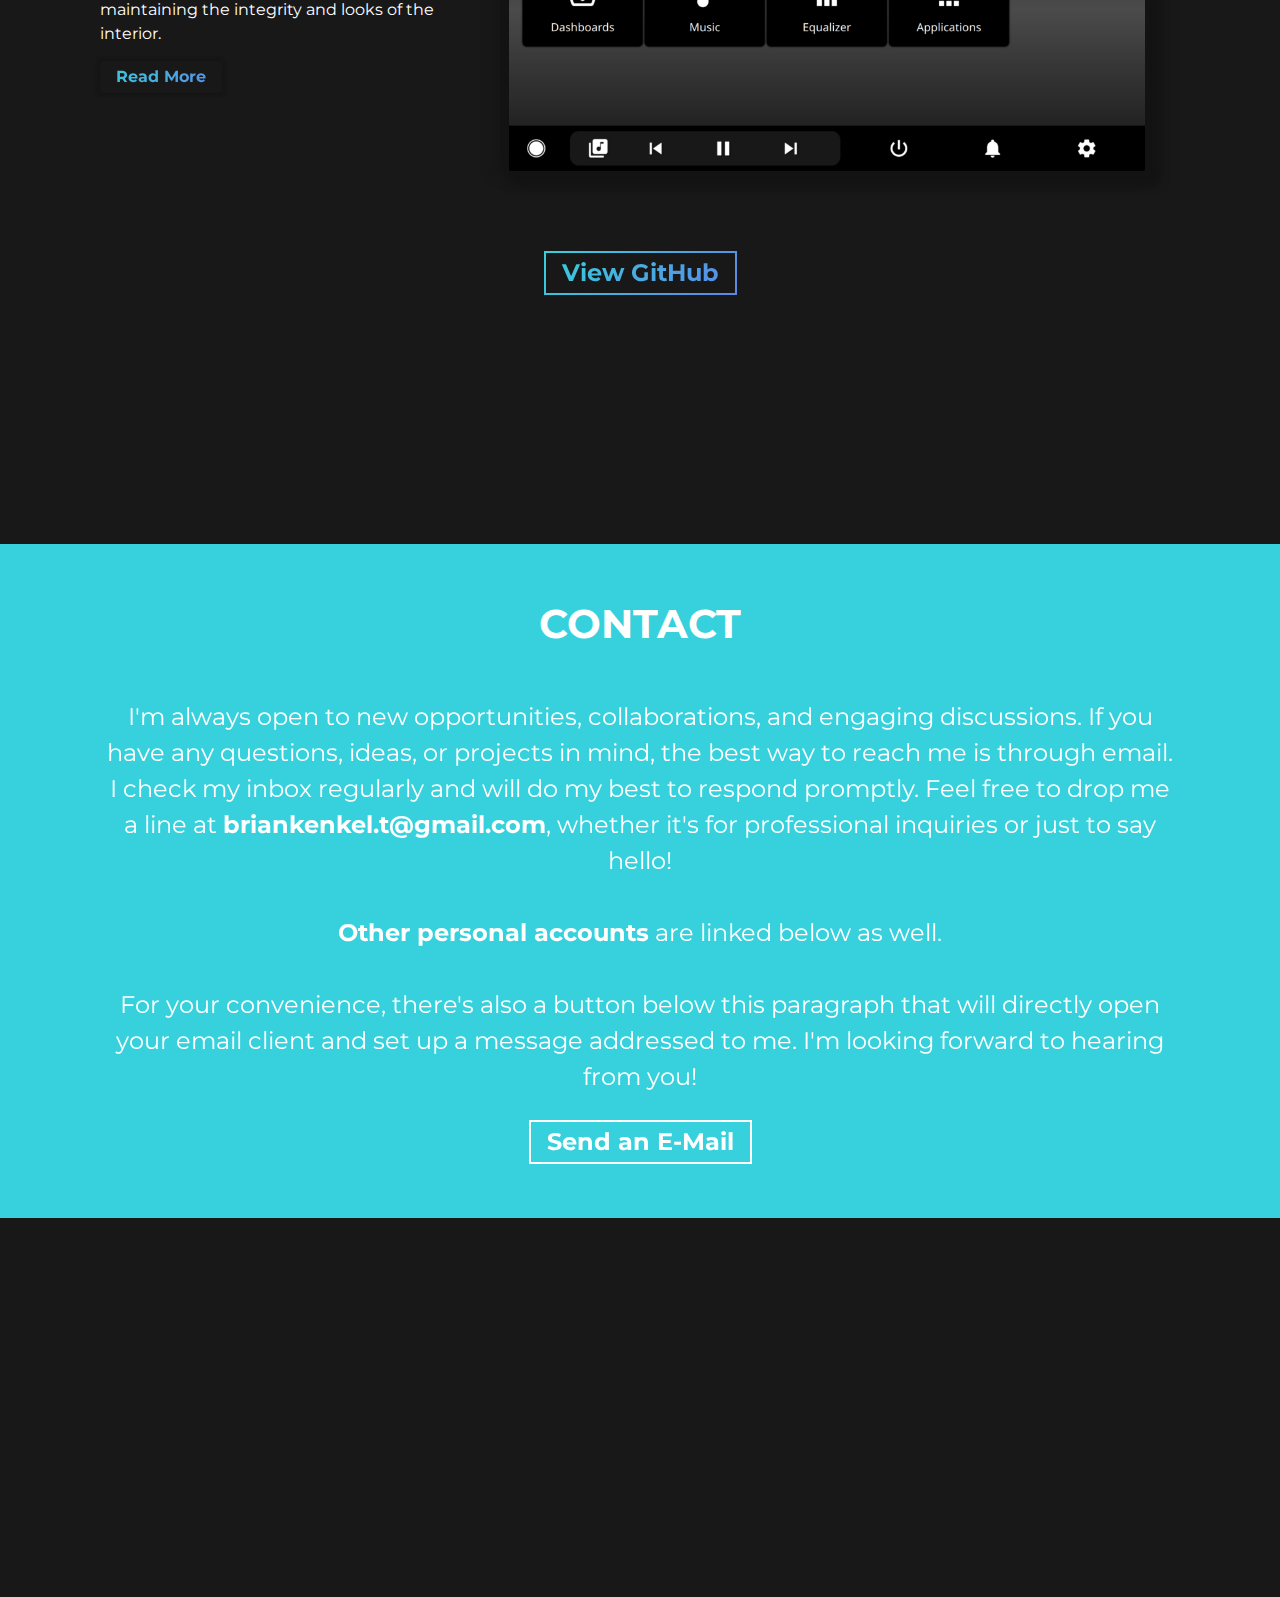
==== commit 90cd5af8: "added project" ====
--- a/index.html
+++ b/index.html
@@ -141,13 +141,8 @@
               December of 2024.
             </p>
             <p class="about-wrapper__info-text">
-              I've had a passion for programming since a young age and enjoy
-              solving complex problems through coding. I've dedicated countless
-              hours to honing my skills. I also have interests in outdoor
-              activities like skiing, hiking, and climbing. I'm eager to
-              contribute my technical expertise to various projects and
-              collaborative teams, seeking opportunities that align with my
-              skills and aspirations.
+              My journey into the world of programming began at a young age, evolving throughout high school, culminating in my decision to specialize in Software Application Development at the university level. With its myriads of challenges and puzzle-like nature, programming provides the perfect platform for me to thrive.
+              My commitment to mastering tech and programming shows in the hours I've spent towards honing my skills. I’m passionate about using my skills to contribute to projects that make a real impact. I look forward to connecting and exploring any opportunities together!
             </p>
             <span class="about-wrapper__cta">
               <a
@@ -171,6 +166,39 @@
       <div class="container">
         <div class="project-wrapper">
           <h2 class="section-title dark-blue-text">Projects</h2>
+
+          <!-- Each .row is a project -->
+          <article class="row">
+            <div class="project-wrapper__text">
+              <h3 class="project-wrapper__text-title">Let Me In UC</h3>
+              <p class="project-wrapper__text-info">
+                Let Me In UC (University of Cincinnati) is an application that uses a smartphone’s built-in communication services and biometric authentication tools to mediate physical and software access control for University of Cincinnati students, faculty, and staff. The purpose of the project is to deliver a solution that primarily enhances security while also offering the added benefit of potential cost savings.
+              </p>
+              <div class="project-wrapper__text-btns">
+                <a
+                  href="https://github.com/bkenks/Let-Me-In-UC"
+                  target="_blank"
+                  class="source-code-btn text-color-main"
+                  >Source Code</a
+                >
+              </div>
+            </div>
+
+            <div class="project-wrapper__image">
+              <a href="https://github.com/bkenks/Let-Me-In-UC" target="_blank" rel="noopener noreferrer">
+                <div class="thumbnail">
+                  <img
+                    src="./assets/Demo.gif"
+                    class="img-fluid-mobileapp rounded"
+                    alt="Project Image"
+                    width="372"
+                    height="767"
+                  />
+                </div>
+              </a>
+            </div>
+          </article>
+          <!-- /END Project -->
 
           <!-- Each .row is a project -->
           <article class="row">
